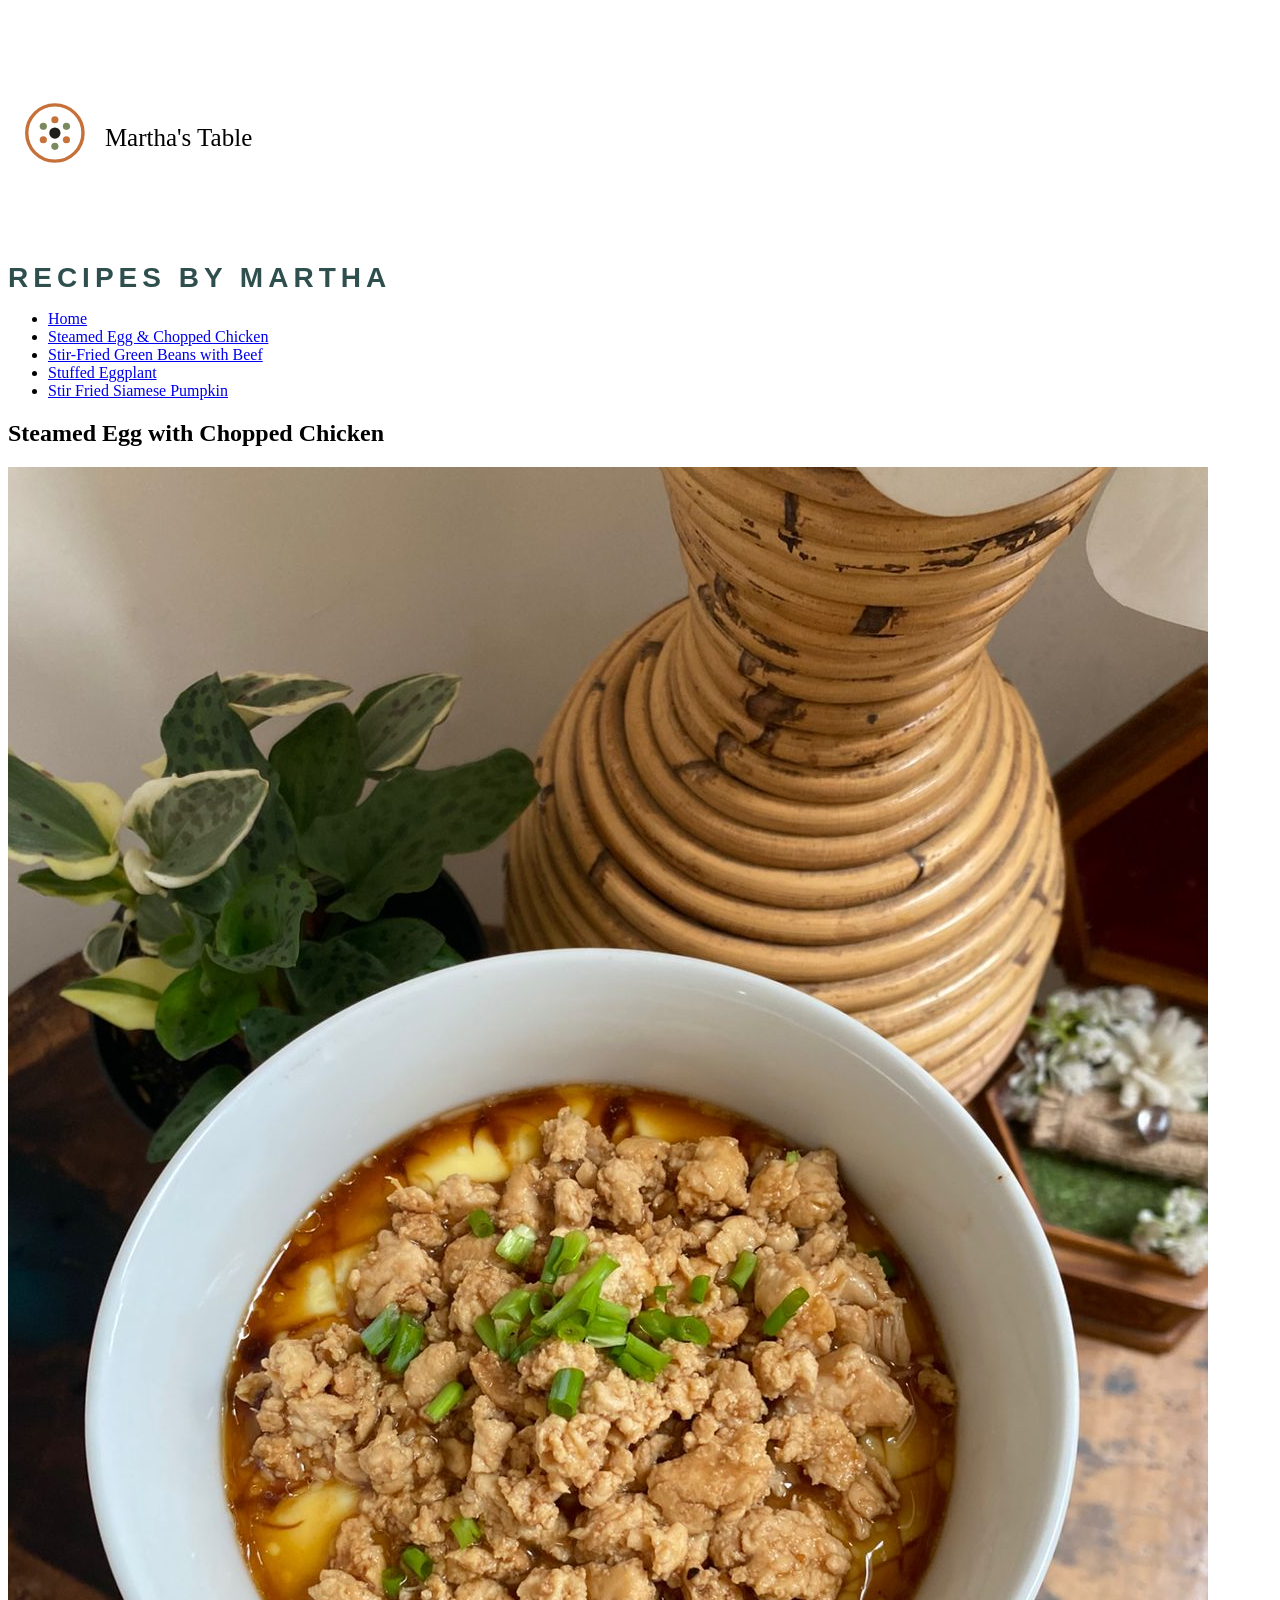
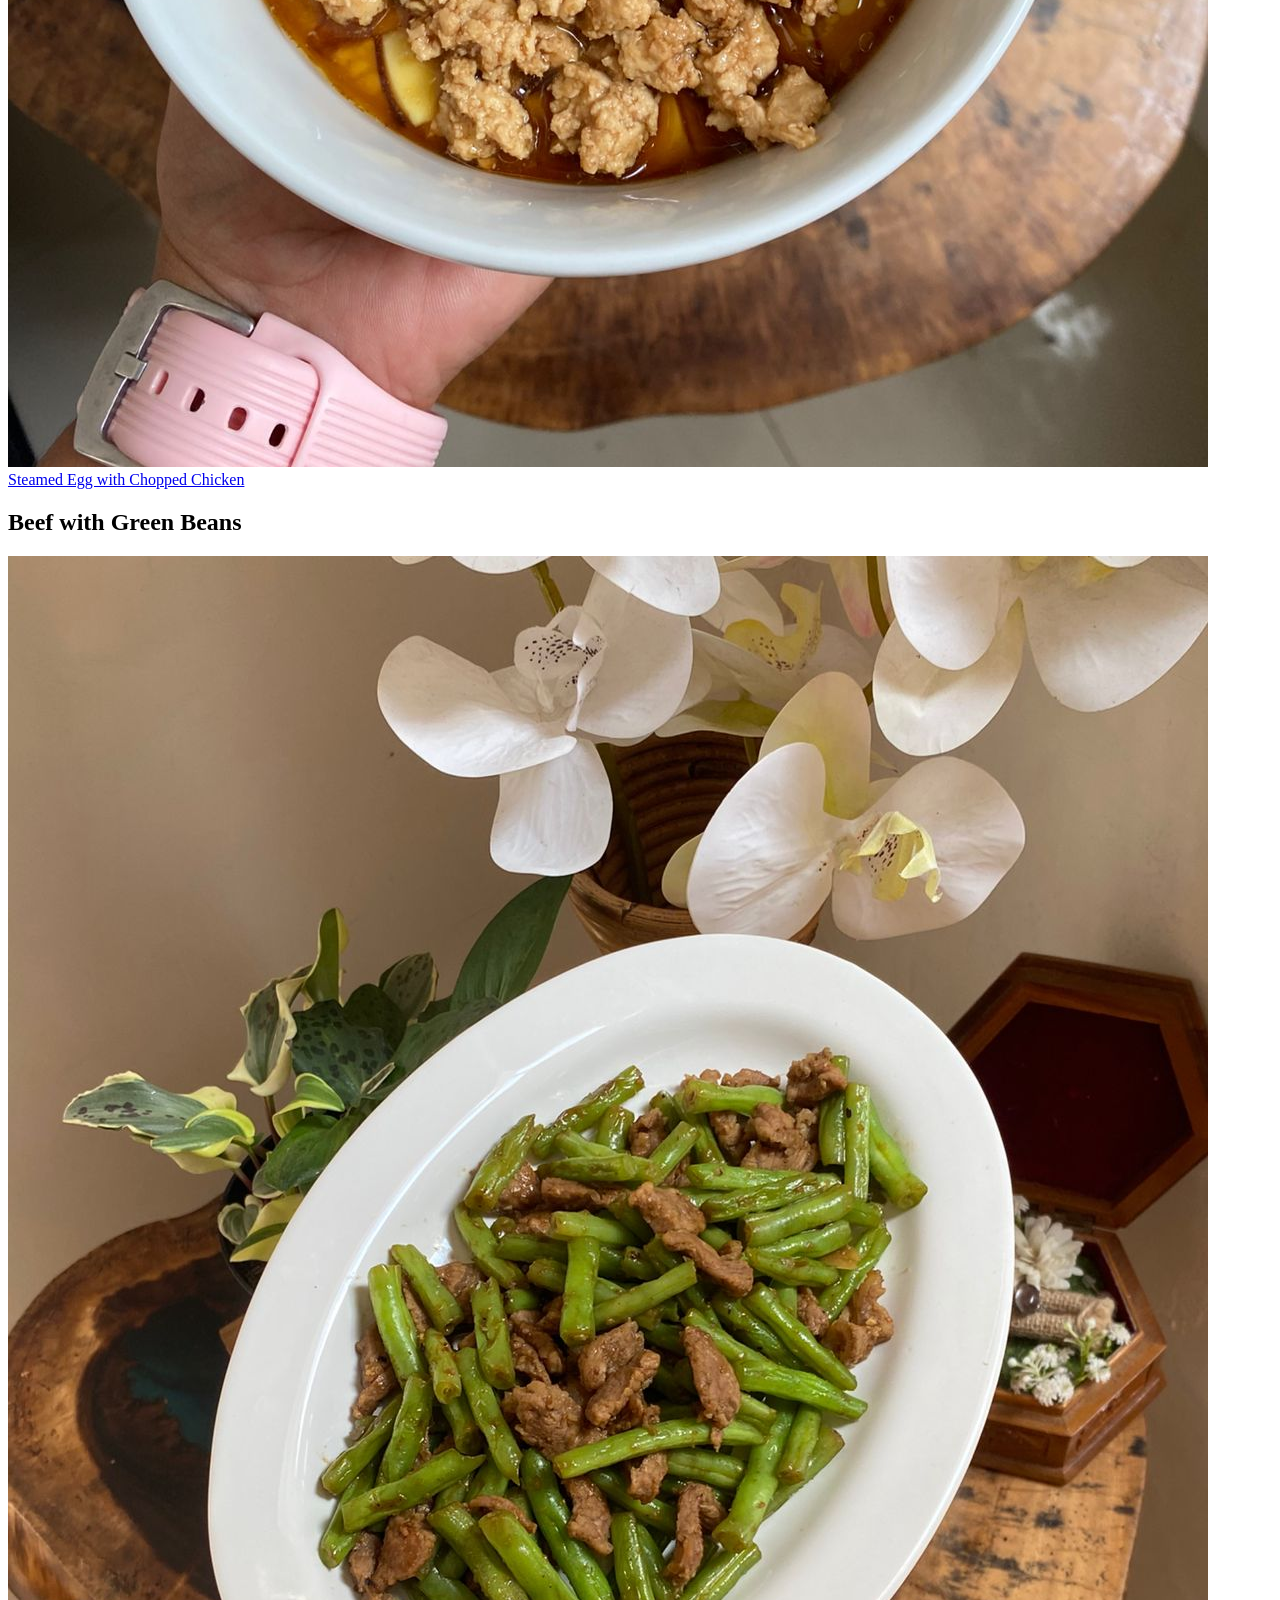
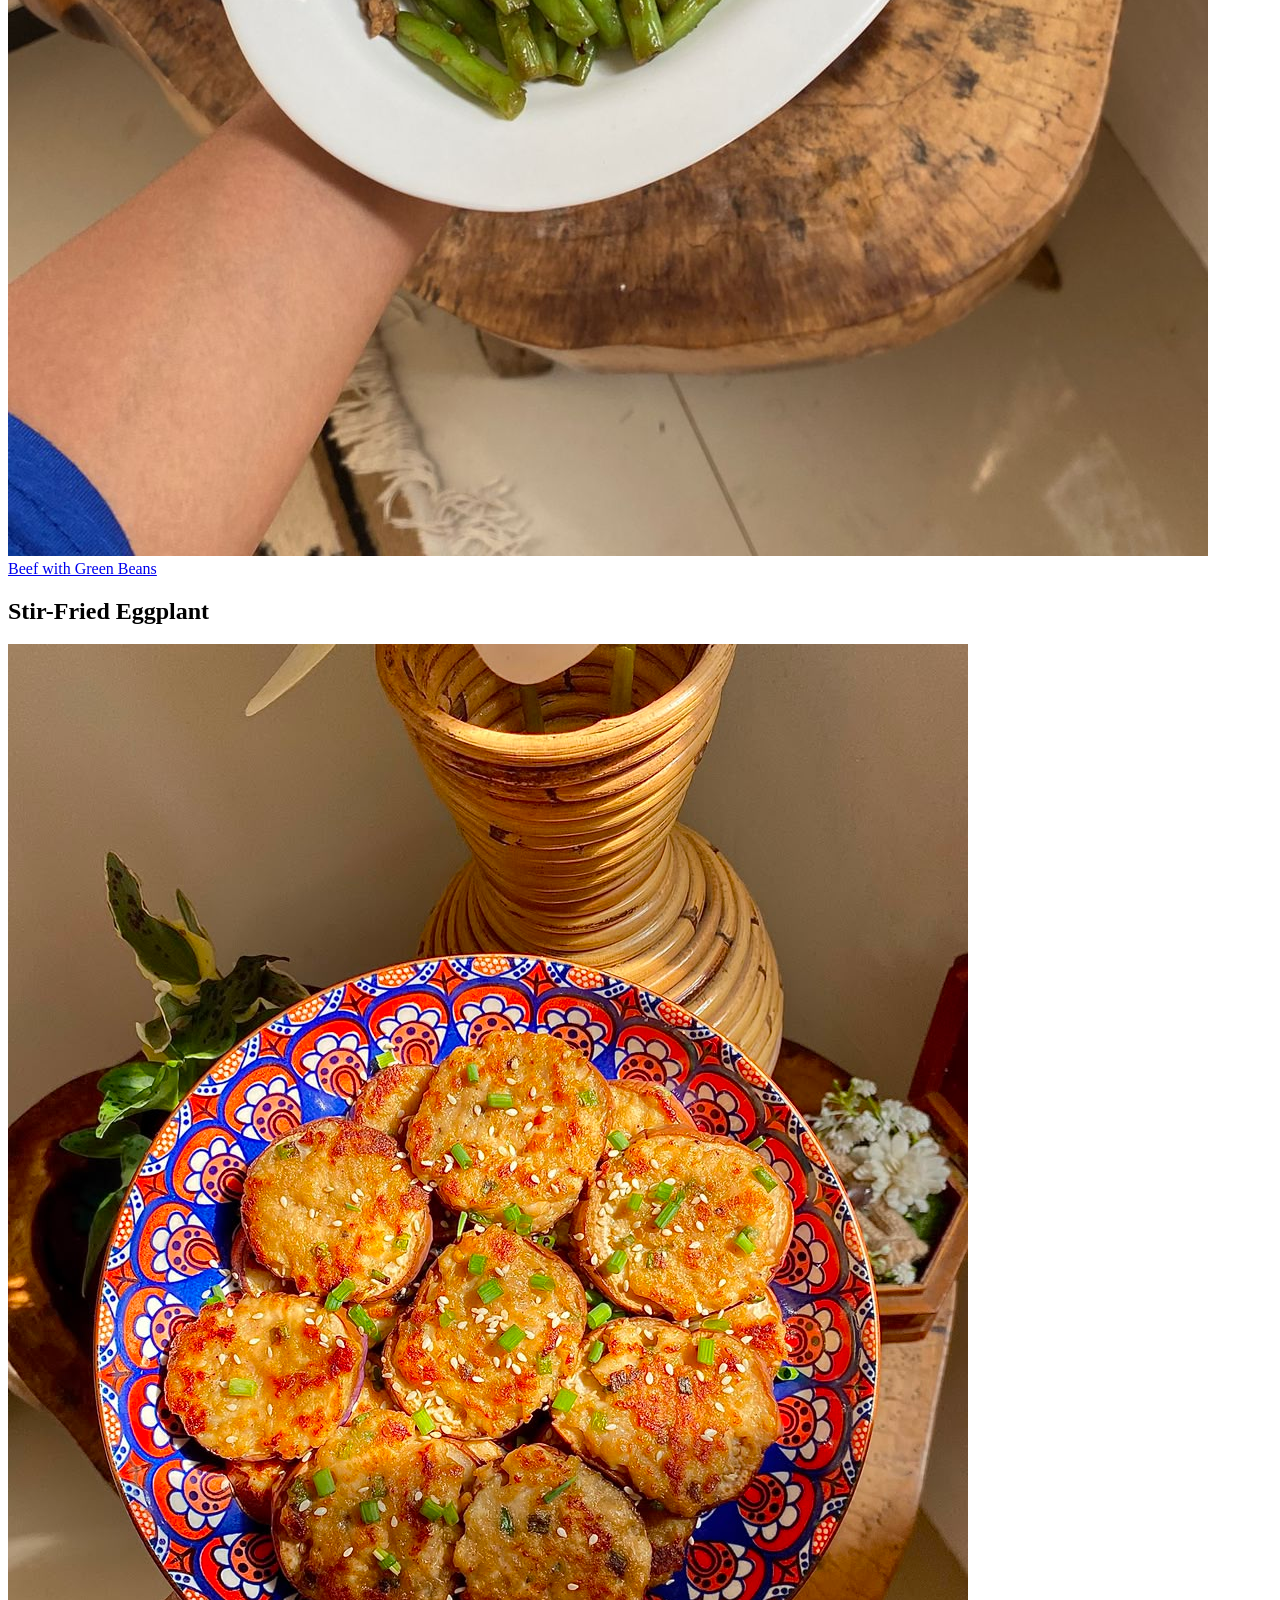
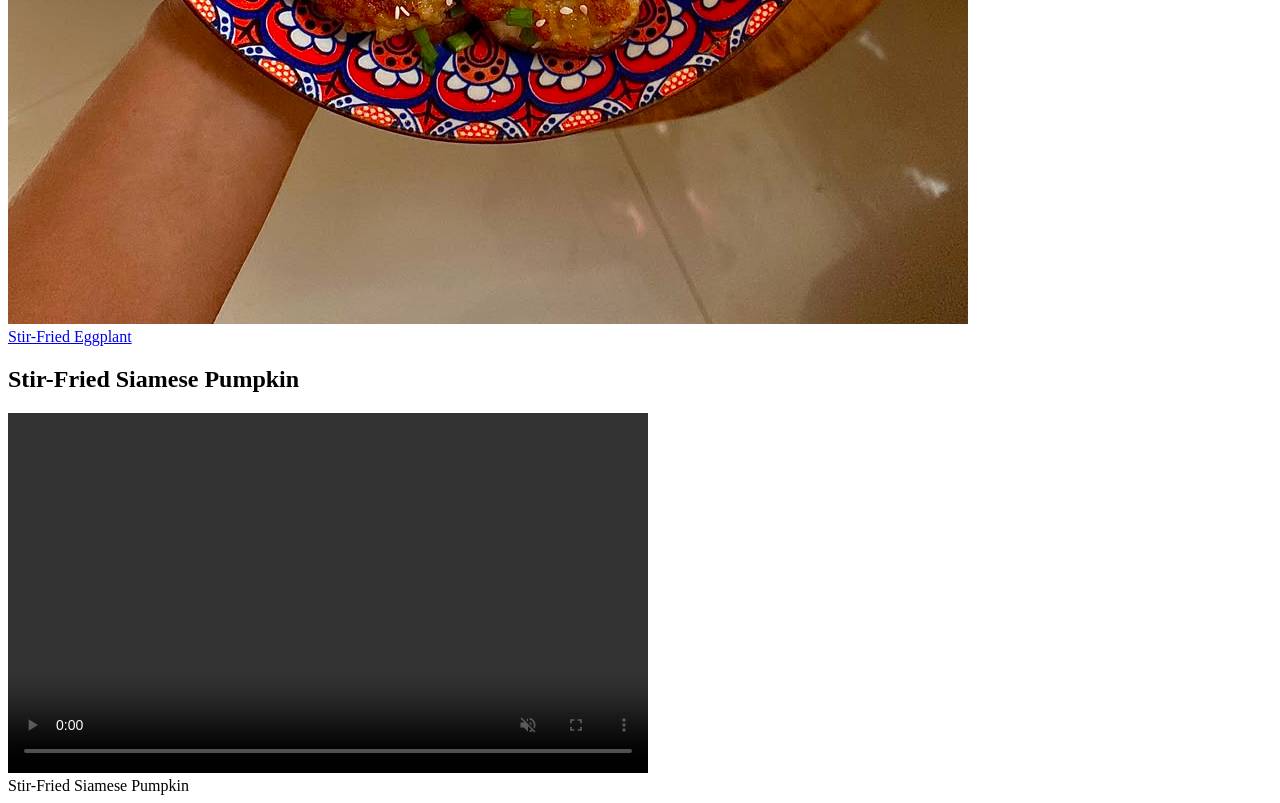
==== index.html @ 81bea75e "Enhance Stir-Fried Eggplant card with details Updated the Stir-Fried Eggplant section to include a h" ====
<!doctype html>
<html lang="en-US">

  <head>
    <meta charset="utf-8">
    <meta name="viewport" content="width=device-width, initial-scale=1.0">
      <!-- Description -->
    <meta name="description" content="A webpage about Indonesian recipes.">
      <!-- Author -->
    <meta name="author" content="Michael">
      <!-- Tell sites to index -->
    <meta name="robots" content="index, follow">
    <link rel="stylesheet" href="style2.css">
    <title>Martha's Table - Indonesian Recipes</title>
    <!-- Keyword Metadata -->
  <meta name="keywords" content="Indonesia, recipe, steamed egg, chicken, healthy, yogurt">
  </head>

  <body>

      <div class="header">
        <img src="logo.svg" alt="Website Logo" width="500" height="250">
        <h1>Recipes by Martha</h1>
          <nav>
            <ul tabindex = 0>
              <li tabindex = 0><a href="index.html">Home</a></li>
              <li tabindex = 0><a href="eggChicken.html">Steamed Egg & Chopped Chicken</a></li>
              <li tabindex = 0><a href="greenBeansBeef.html">Stir-Fried Green Beans with Beef</a></li>
              <li tabindex = 0><a href="eggplant.html">Stuffed Eggplant</a></li>
              <li tabindex = 0><a href="pumpkin.html">Stir Fried Siamese Pumpkin</a></li>
            </ul>
          </nav>
      </div>
    <div class="page-wrapper">

      <main>
        <div class="recipe-grid">
          <div tabindex = 0 class="recipe-card">
            <h2>Steamed Egg with Chopped Chicken</h2>
            <a href="eggChicken.html">
              <img src="porridge.jpeg" alt="Steamed Egg with Chopped Chicken in a bowl.">
              <div class="card-label">Steamed Egg with Chopped Chicken</div>
            </a>
          </div>  
          <div tabindex = 0 class="recipe-card">
            <h2>Beef with Green Beans</h2>
            <a href="greenBeansBeef.html">
              <img src="beef_green_beans.jpeg" alt="Beef with Green Beans in a bowl.">
              <div tabindex = 0 class="card-label">Beef with Green Beans</div>
            </a>
          </div>  
          <div tabindex = 0 class="recipe-card">
            <h2>Stir-Fried Eggplant</h2>
            <a href="eggplant.html">
              <img src="stuffedEggplant.jpg" alt="Stir-Fried Eggplant">
              <div class="card-label">Stir-Fried Eggplant</div>
            </a>
          </div>  
          <div tabindex = 0 class="recipe-card">
            <h2>Stir-Fried Siamese Pumpkin</h2>
            <video width="640" height="360" controls muted>
              <source src="stir_fried_siamese_pumpkin.mp4" type="video/mp4">
              Your browser does not support the video tag.
              aria-label="Phone camera footage of how to make stir-fried siamese pumpkin.">
            </video>

              <div class="card-label">Stir-Fried Siamese Pumpkin</div>
            </a>
          </div>
      </main>
  </body>
</html>
---- style2.css ----
<style>
  body {
    margin: 0 10%;
    font: 1.25rem/1.75rem sans-serif;
    color: floralwhite;
    background-color: darkslatgray;
  }
  header {
    background-color: #faf2e4;
    text-align: center;
    padding: 12px;
    margin-bottom: 36px;
  }
h1 {
  color: darkslategray;
  font: bold 1.75rem sans-serif;
  text-transform: uppercase;
  letter-spacing: 5px;
  margin: 0;
}

p {
  line-height: 1.6; 
}

</style>
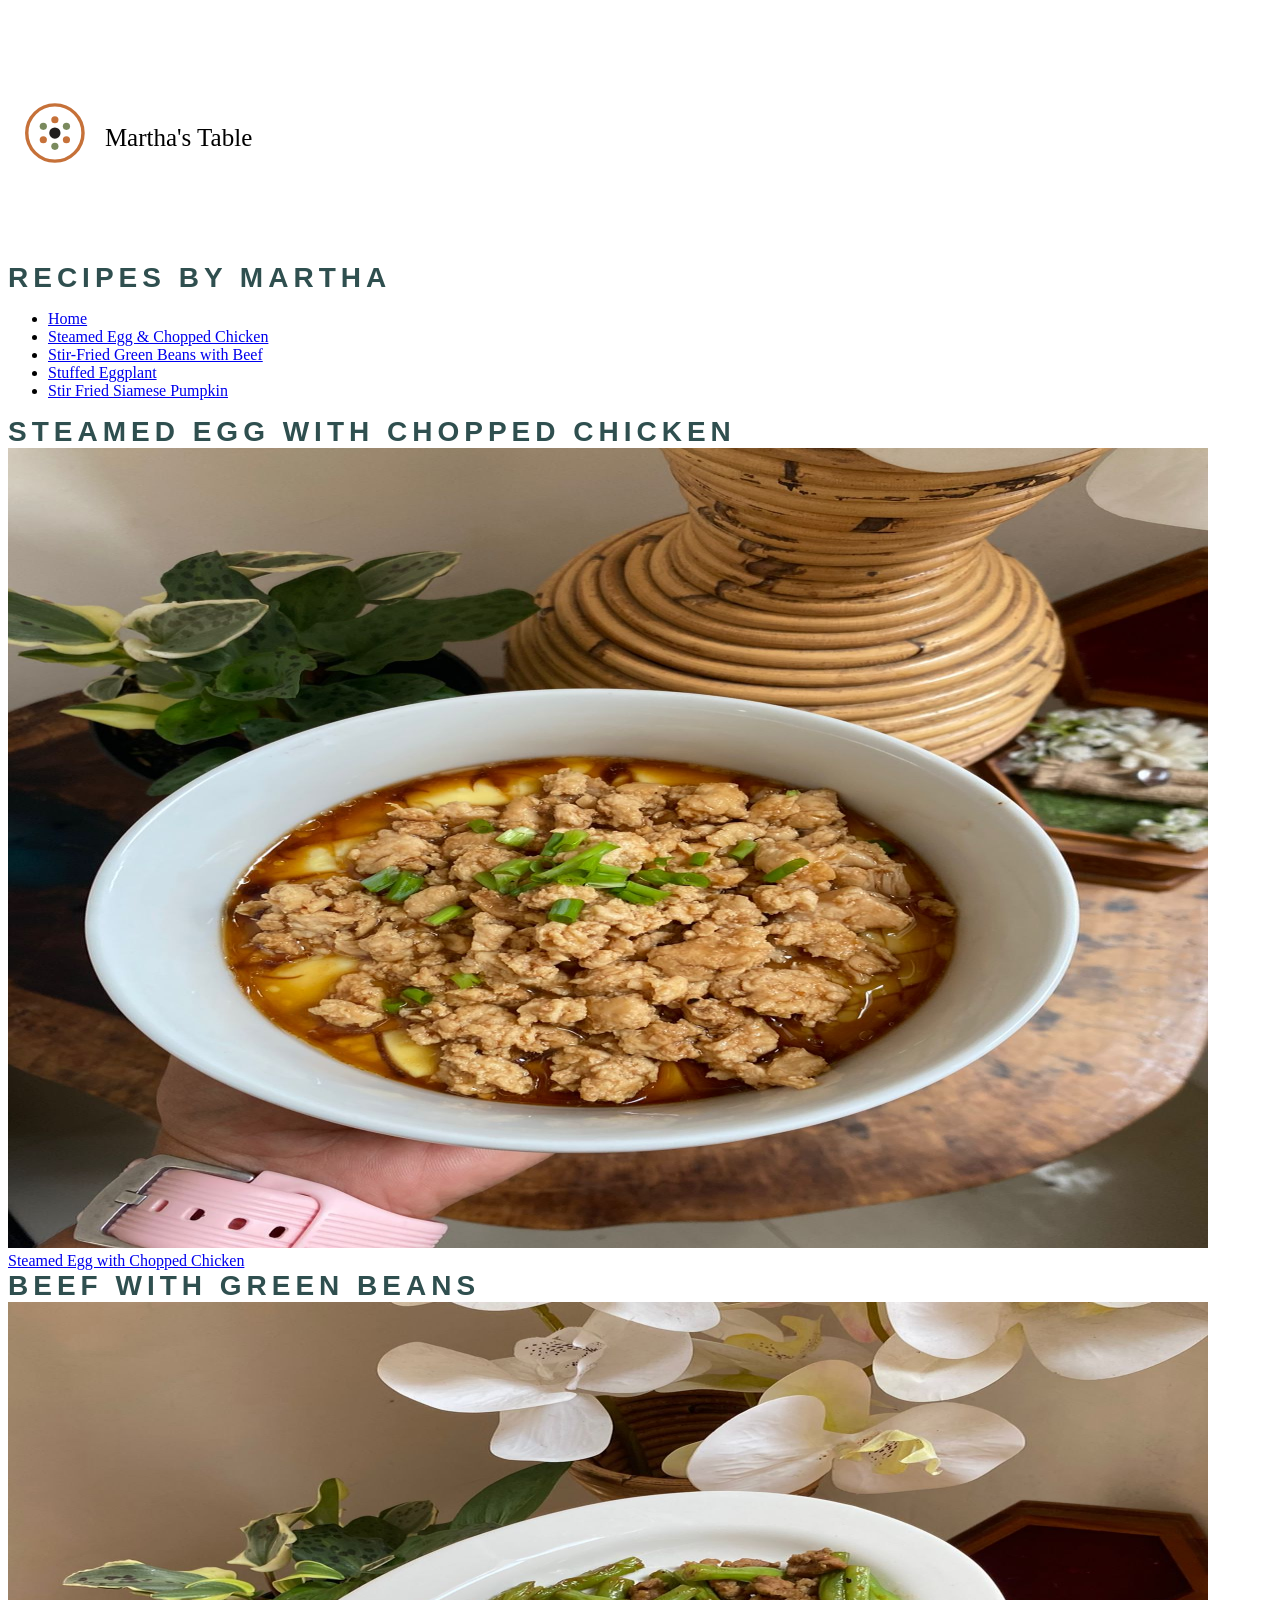
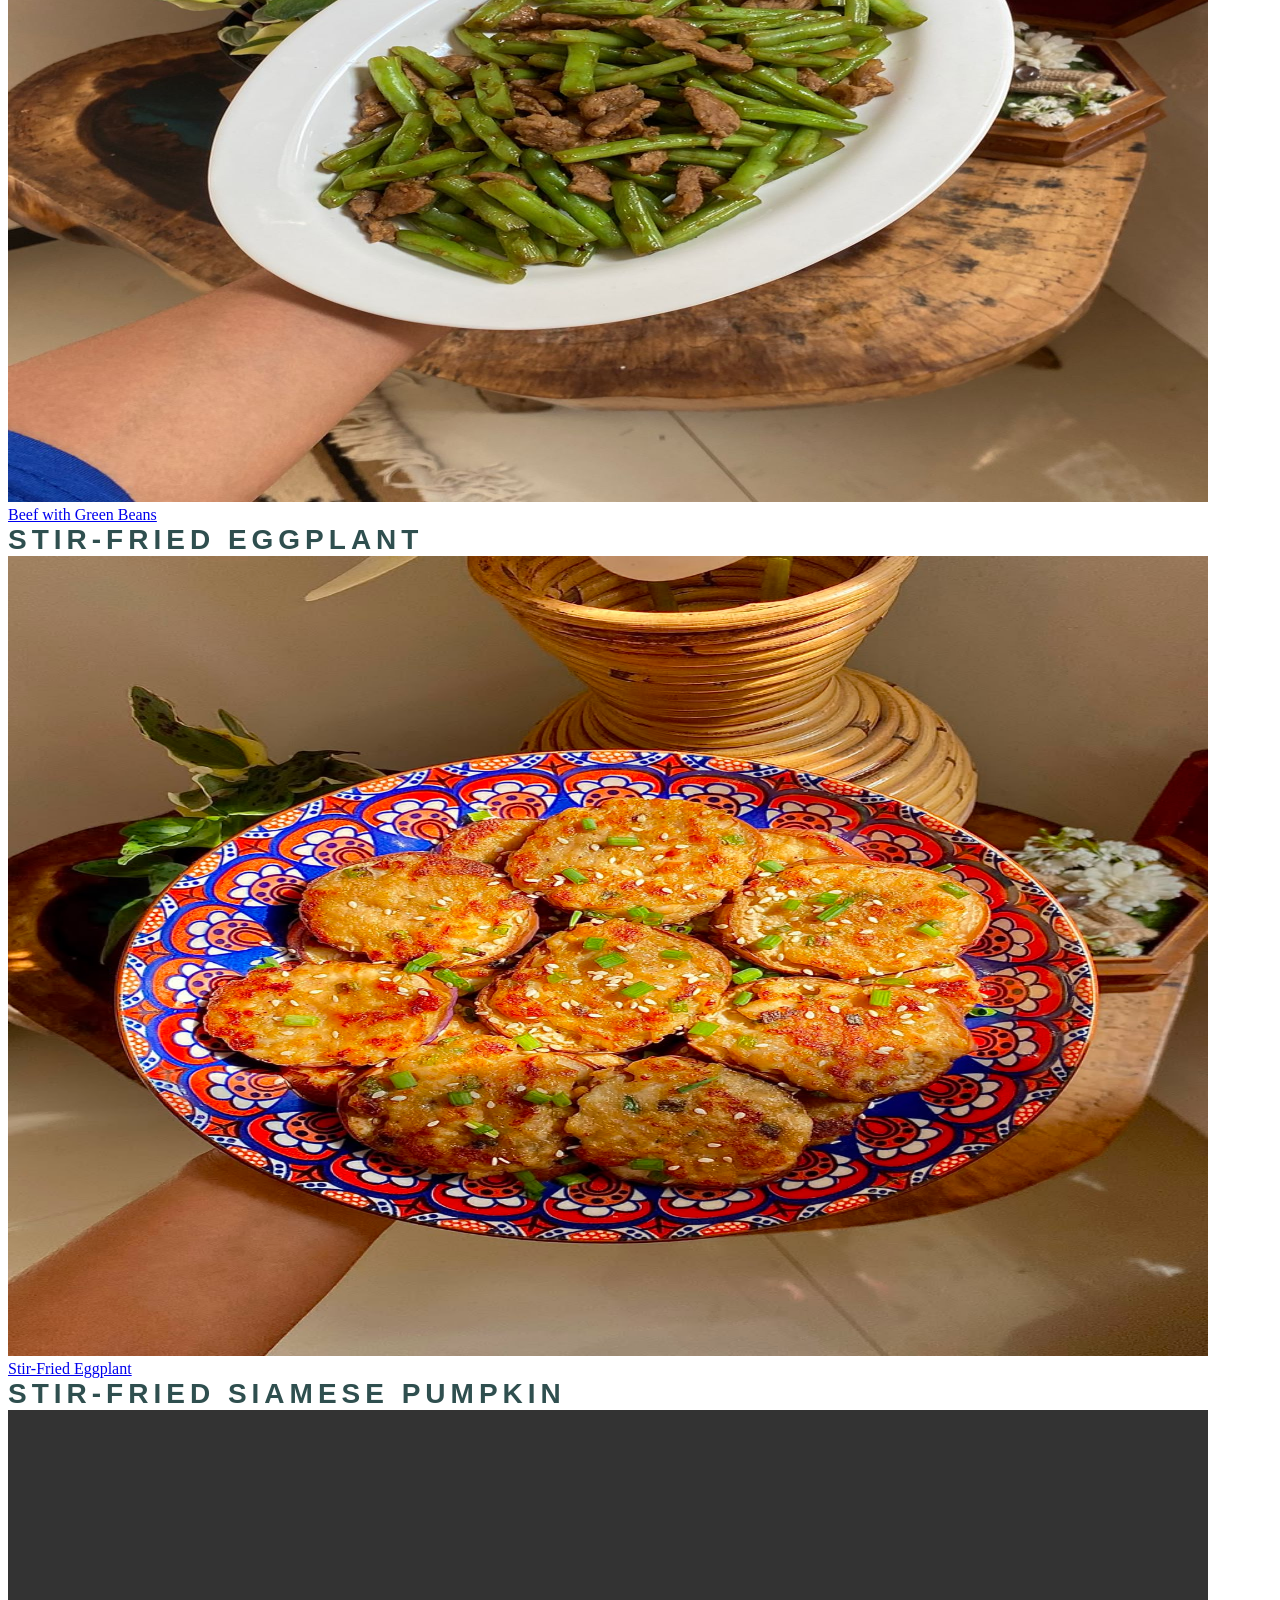
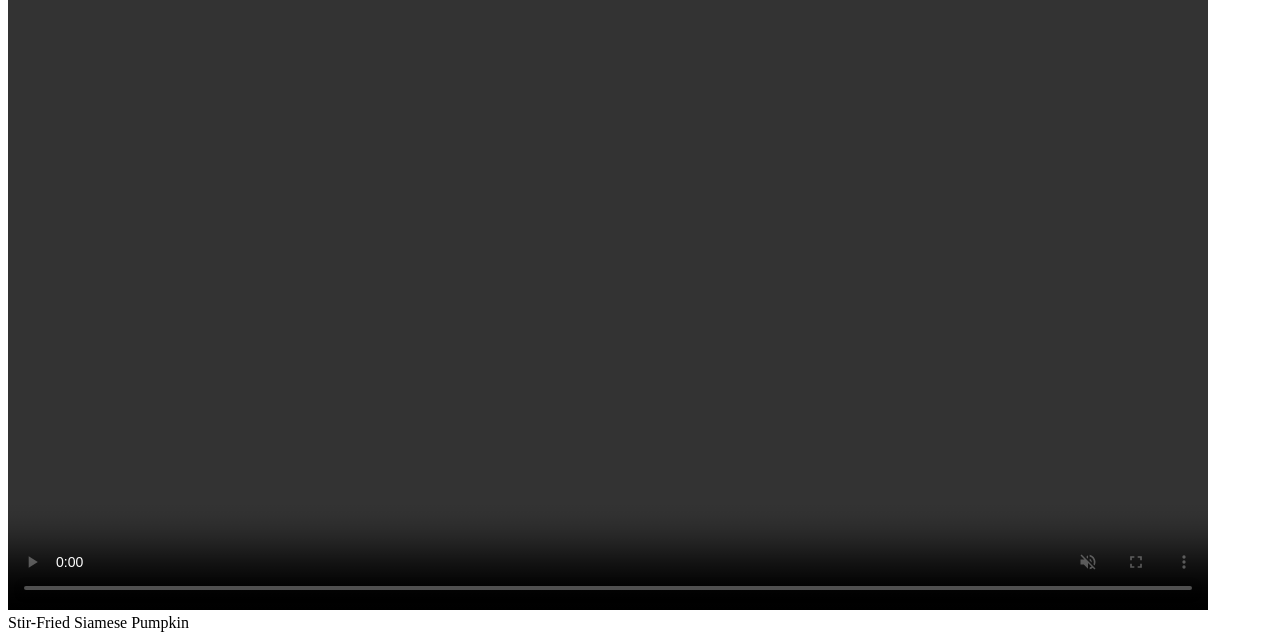
==== commit 44fbb8a3: "Adjust image and video sizes in recipe cards Updated image and video dimensions for better display." ====
--- a/index.html
+++ b/index.html
@@ -38,27 +38,27 @@
           <div tabindex = 0 class="recipe-card">
             <h2>Steamed Egg with Chopped Chicken</h2>
             <a href="eggChicken.html">
-              <img src="porridge.jpeg" alt="Steamed Egg with Chopped Chicken in a bowl.">
+              <img src="porridge.jpeg" alt="Steamed Egg with Chopped Chicken in a bowl." width="1200" height="800">
               <div class="card-label">Steamed Egg with Chopped Chicken</div>
             </a>
           </div>  
           <div tabindex = 0 class="recipe-card">
             <h2>Beef with Green Beans</h2>
             <a href="greenBeansBeef.html">
-              <img src="beef_green_beans.jpeg" alt="Beef with Green Beans in a bowl.">
+              <img src="beef_green_beans.jpeg" alt="Beef with Green Beans in a bowl."width="1200" height="800">
               <div tabindex = 0 class="card-label">Beef with Green Beans</div>
             </a>
           </div>  
           <div tabindex = 0 class="recipe-card">
             <h2>Stir-Fried Eggplant</h2>
             <a href="eggplant.html">
-              <img src="stuffedEggplant.jpg" alt="Stir-Fried Eggplant">
+              <img src="stuffedEggplant.jpg" alt="Stir-Fried Eggplant" width="1200" height="800">
               <div class="card-label">Stir-Fried Eggplant</div>
             </a>
           </div>  
           <div tabindex = 0 class="recipe-card">
             <h2>Stir-Fried Siamese Pumpkin</h2>
-            <video width="640" height="360" controls muted>
+            <video width="1200" height="800" controls muted>
               <source src="stir_fried_siamese_pumpkin.mp4" type="video/mp4">
               Your browser does not support the video tag.
               aria-label="Phone camera footage of how to make stir-fried siamese pumpkin.">
--- a/style2.css
+++ b/style2.css
@@ -18,6 +18,15 @@
   letter-spacing: 5px;
   margin: 0;
 }
+h2 {
+  color: darkslategray;
+  font: bold 1.75rem sans-serif;
+  text-transform: uppercase;
+  letter-spacing: 5px;
+  margin: 0;
+}
+
+
 
 p {
   line-height: 1.6; 
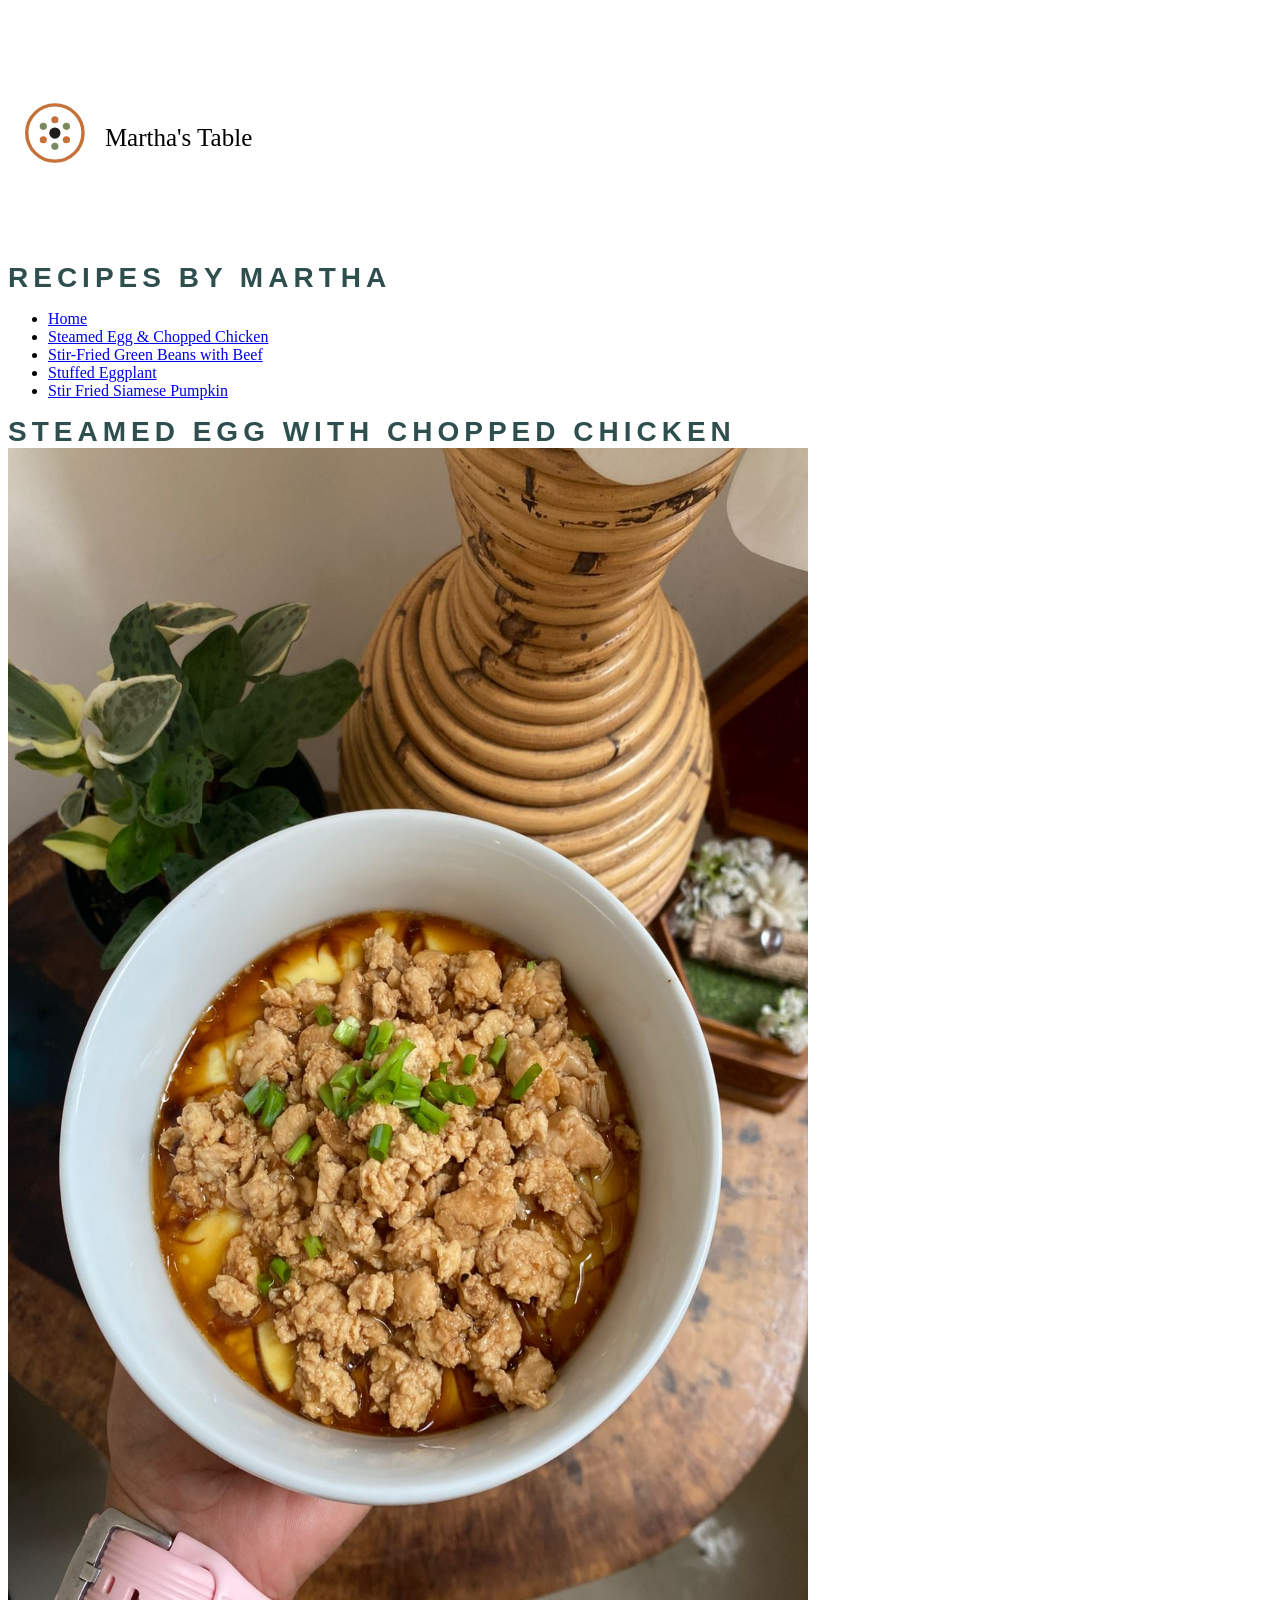
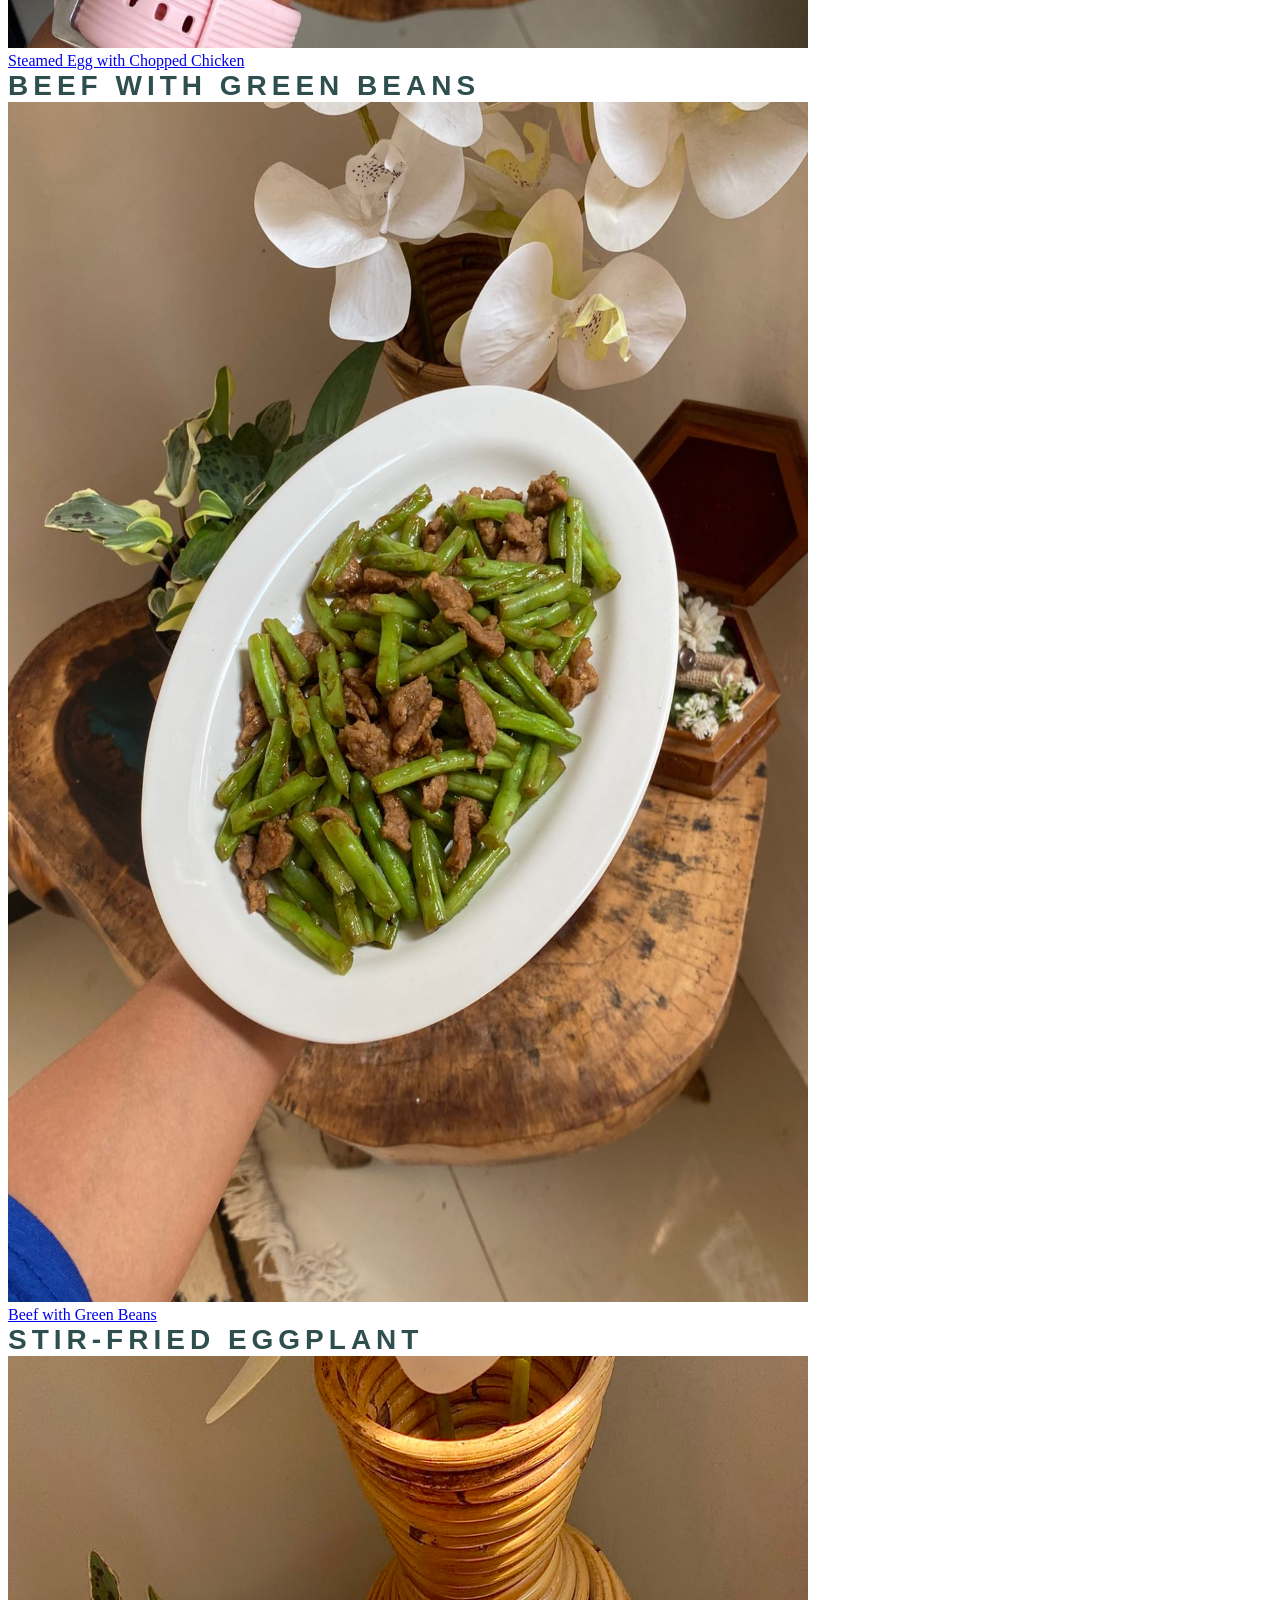
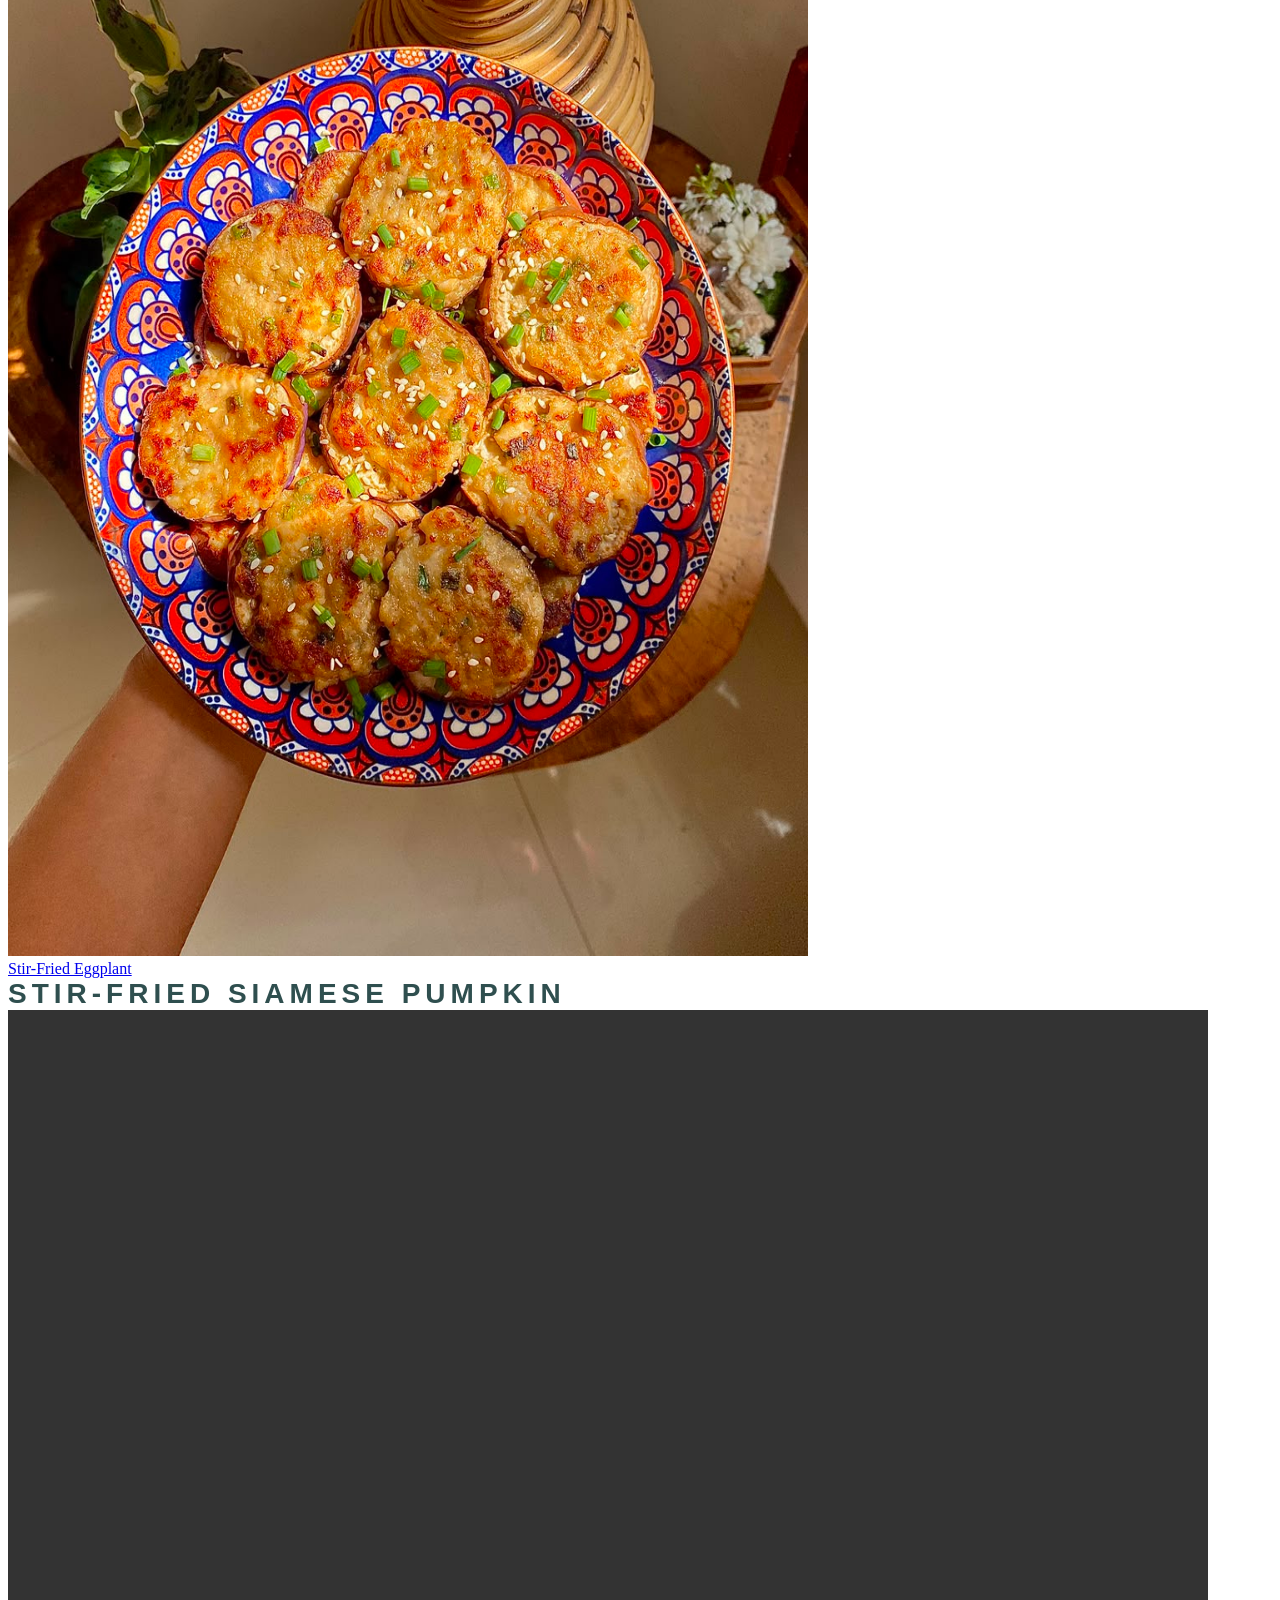
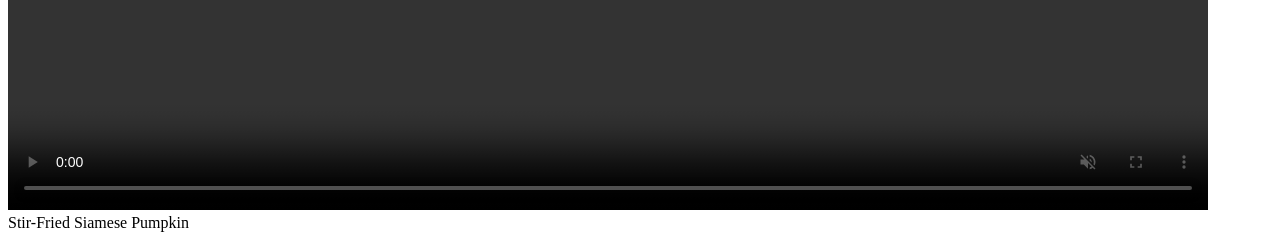
==== commit 975aa19c: "Adjust image dimensions in recipe cards Updated image dimensions for recipe cards to improve layout." ====
--- a/index.html
+++ b/index.html
@@ -38,21 +38,21 @@
           <div tabindex = 0 class="recipe-card">
             <h2>Steamed Egg with Chopped Chicken</h2>
             <a href="eggChicken.html">
-              <img src="porridge.jpeg" alt="Steamed Egg with Chopped Chicken in a bowl." width="1200" height="800">
+              <img src="porridge.jpeg" alt="Steamed Egg with Chopped Chicken in a bowl." width="800" height="1200">
               <div class="card-label">Steamed Egg with Chopped Chicken</div>
             </a>
           </div>  
           <div tabindex = 0 class="recipe-card">
             <h2>Beef with Green Beans</h2>
             <a href="greenBeansBeef.html">
-              <img src="beef_green_beans.jpeg" alt="Beef with Green Beans in a bowl."width="1200" height="800">
+              <img src="beef_green_beans.jpeg" alt="Beef with Green Beans in a bowl."width="800" height="1200">
               <div tabindex = 0 class="card-label">Beef with Green Beans</div>
             </a>
           </div>  
           <div tabindex = 0 class="recipe-card">
             <h2>Stir-Fried Eggplant</h2>
             <a href="eggplant.html">
-              <img src="stuffedEggplant.jpg" alt="Stir-Fried Eggplant" width="1200" height="800">
+              <img src="stuffedEggplant.jpg" alt="Stir-Fried Eggplant" width="800" height="1200">
               <div class="card-label">Stir-Fried Eggplant</div>
             </a>
           </div>  
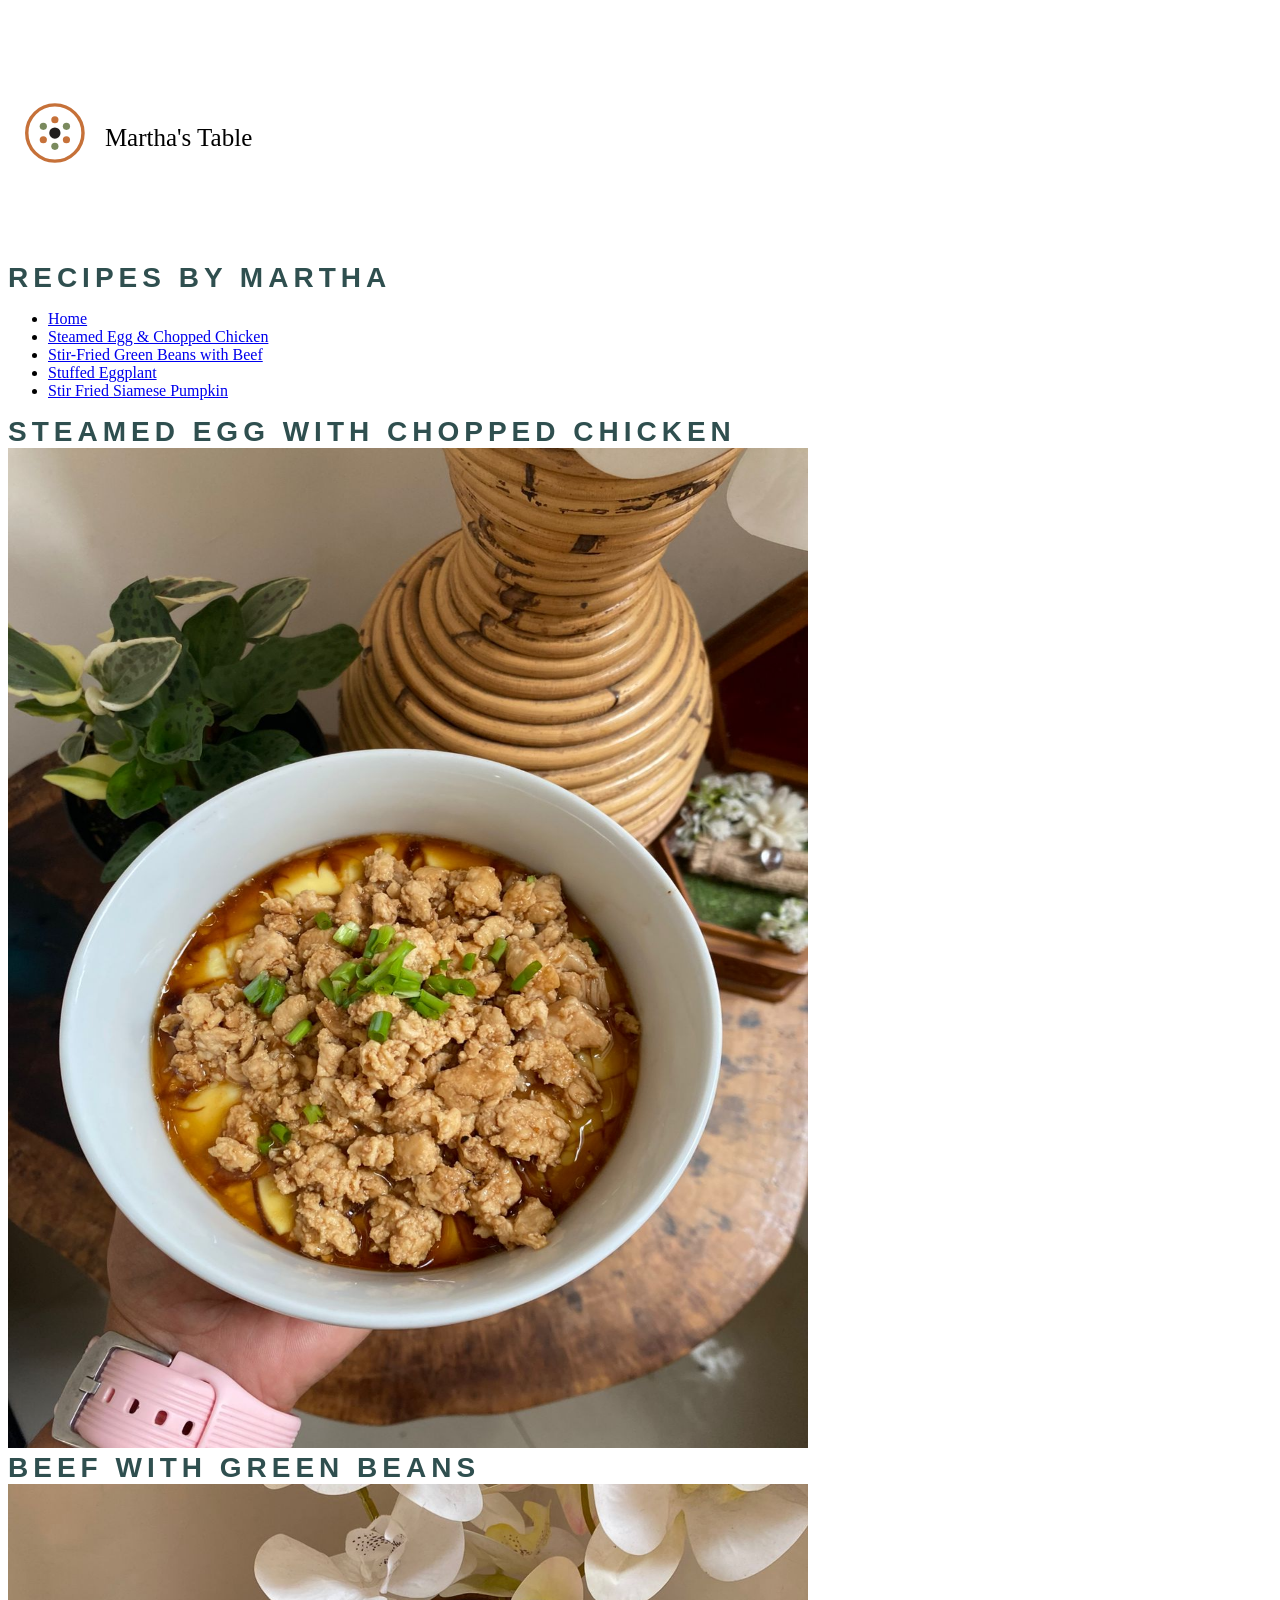
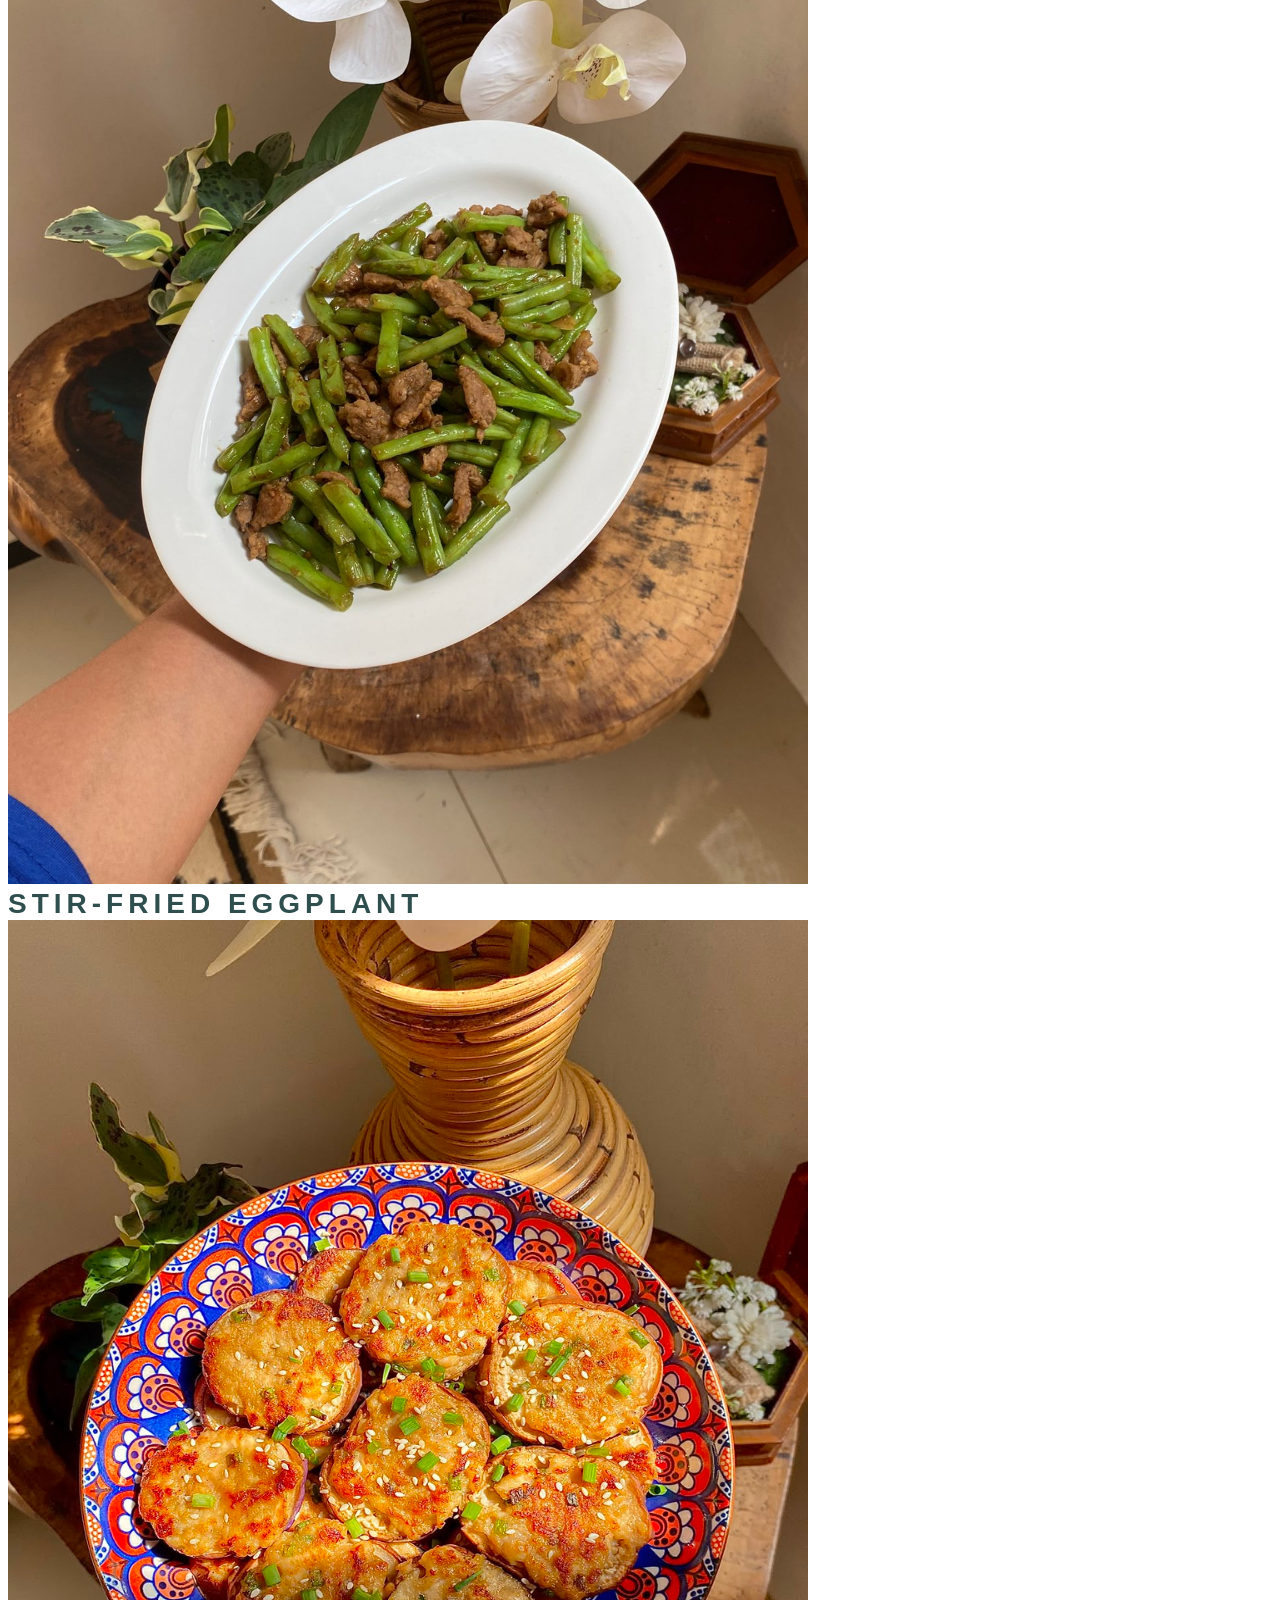
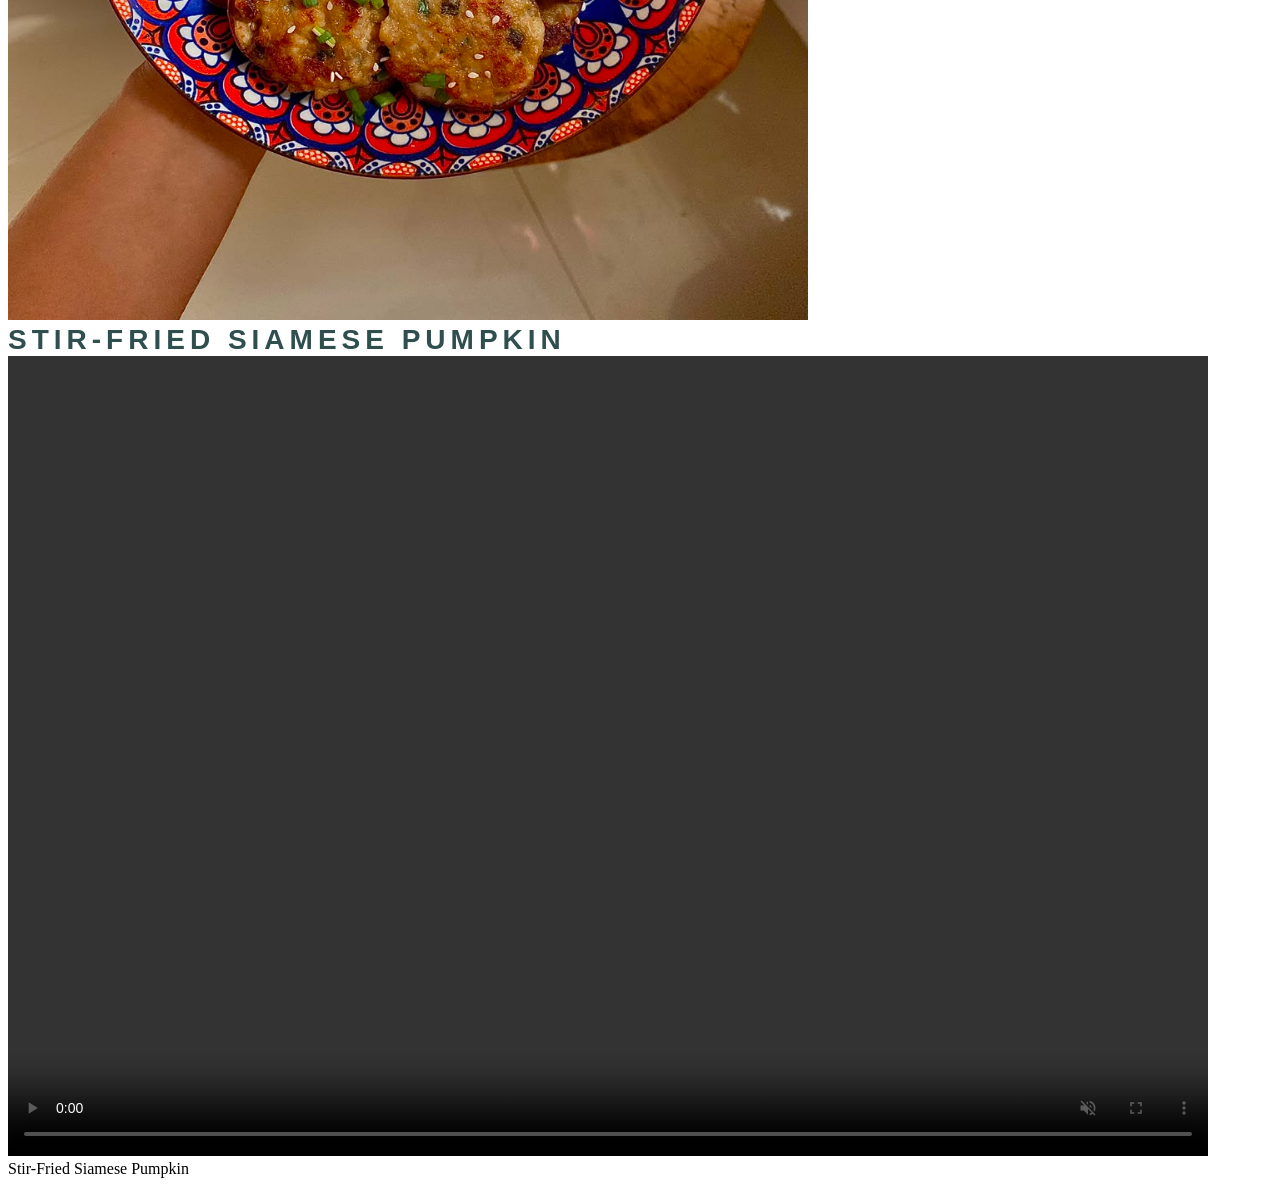
==== commit 5fc140d9: "Adjust image height and clear card labels Updated image dimensions for recipe cards and cleared card" ====
--- a/index.html
+++ b/index.html
@@ -38,22 +38,22 @@
           <div tabindex = 0 class="recipe-card">
             <h2>Steamed Egg with Chopped Chicken</h2>
             <a href="eggChicken.html">
-              <img src="porridge.jpeg" alt="Steamed Egg with Chopped Chicken in a bowl." width="800" height="1200">
-              <div class="card-label">Steamed Egg with Chopped Chicken</div>
+              <img src="porridge.jpeg" alt="Steamed Egg with Chopped Chicken in a bowl." width="800" height="1000">
+              <div class="card-label"> </div>
             </a>
           </div>  
           <div tabindex = 0 class="recipe-card">
             <h2>Beef with Green Beans</h2>
             <a href="greenBeansBeef.html">
-              <img src="beef_green_beans.jpeg" alt="Beef with Green Beans in a bowl."width="800" height="1200">
-              <div tabindex = 0 class="card-label">Beef with Green Beans</div>
+              <img src="beef_green_beans.jpeg" alt="Beef with Green Beans in a bowl."width="800" height="1000">
+              <div tabindex = 0 class="card-label"> </div>
             </a>
           </div>  
           <div tabindex = 0 class="recipe-card">
             <h2>Stir-Fried Eggplant</h2>
             <a href="eggplant.html">
-              <img src="stuffedEggplant.jpg" alt="Stir-Fried Eggplant" width="800" height="1200">
-              <div class="card-label">Stir-Fried Eggplant</div>
+              <img src="stuffedEggplant.jpg" alt="Stir-Fried Eggplant" width="800" height="1000">
+              <div class="card-label"> </div>
             </a>
           </div>  
           <div tabindex = 0 class="recipe-card">
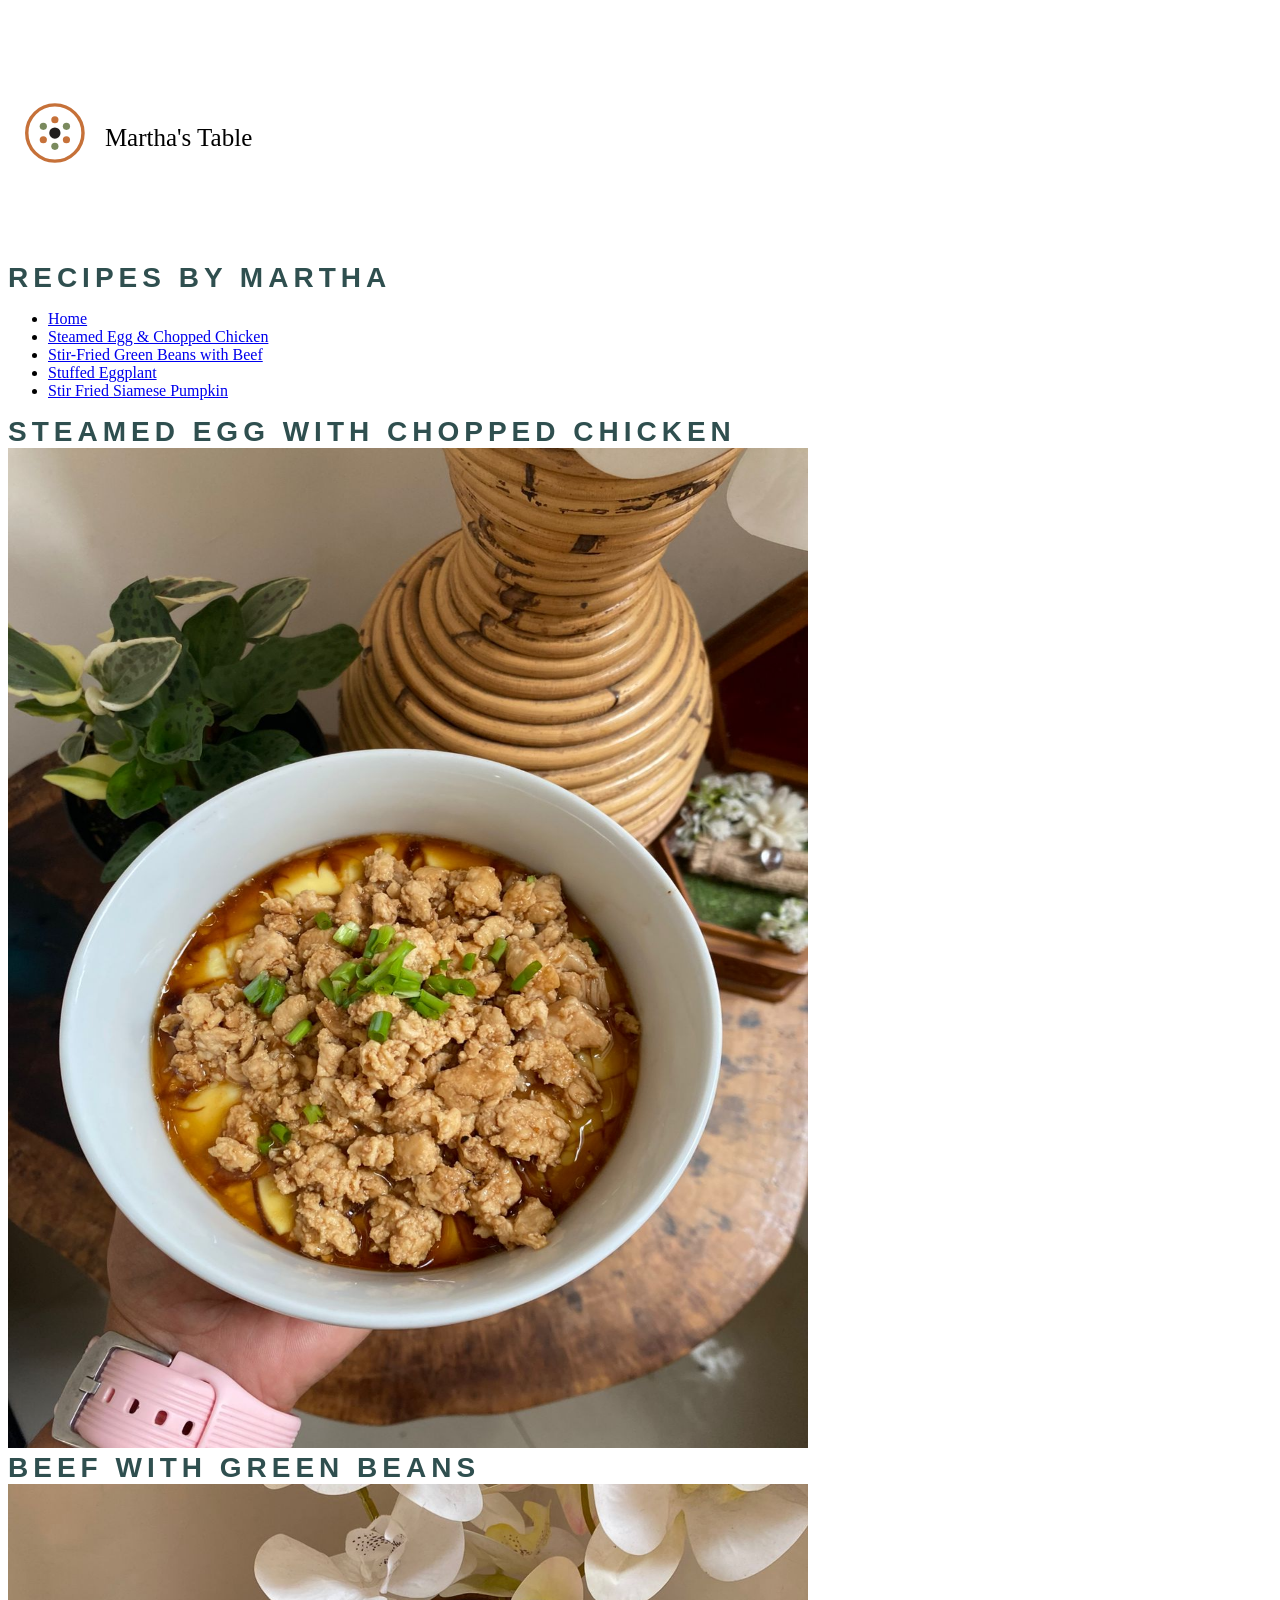
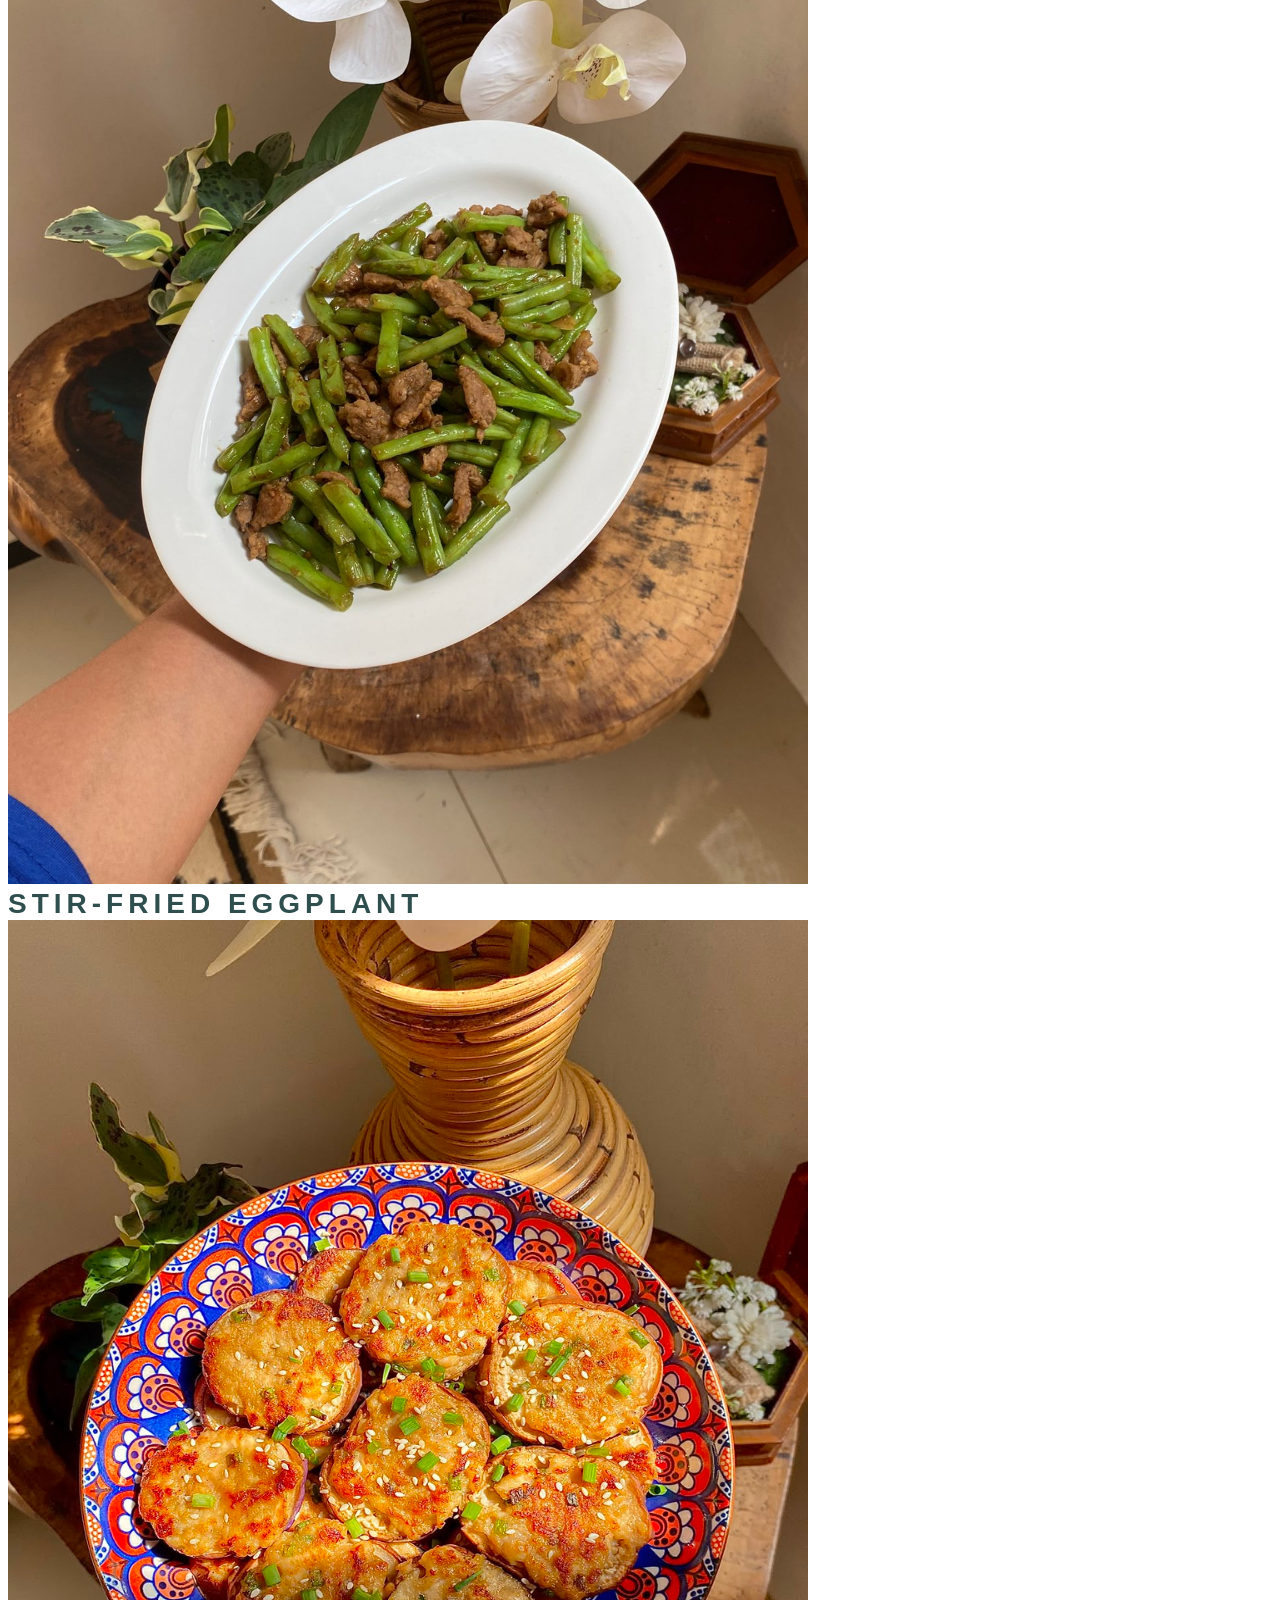
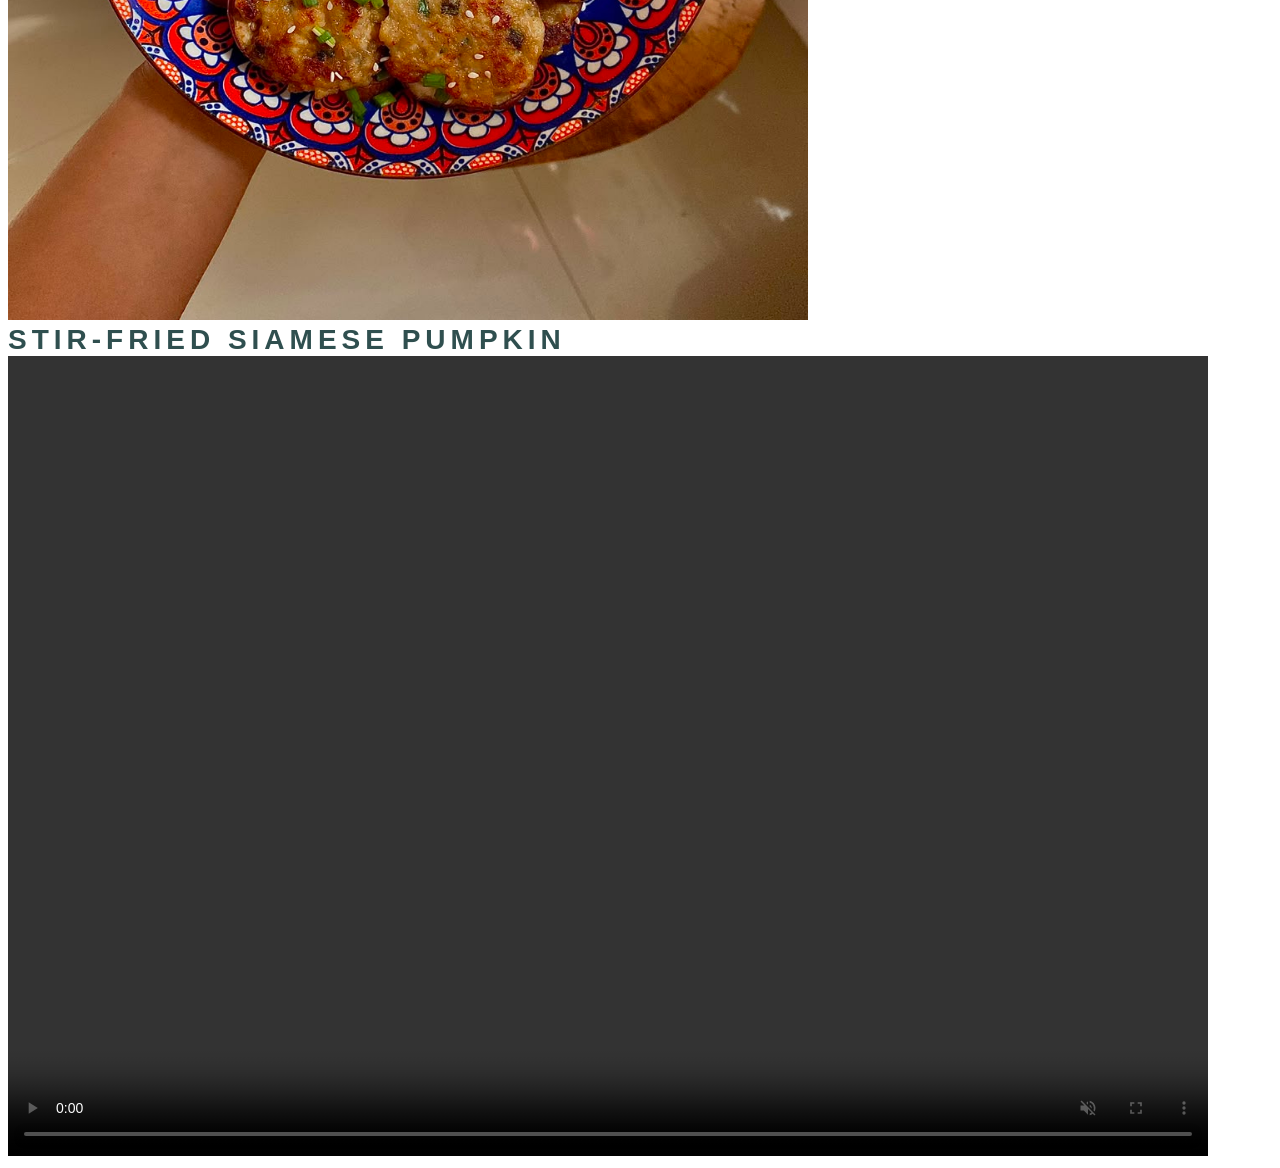
==== commit b4ca765e: "Remove card label from index.html Remove card label for Stir-Fried Siamese Pumpkin." ====
--- a/index.html
+++ b/index.html
@@ -64,7 +64,7 @@
               aria-label="Phone camera footage of how to make stir-fried siamese pumpkin.">
             </video>
 
-              <div class="card-label">Stir-Fried Siamese Pumpkin</div>
+              <div class="card-label"> </div>
             </a>
           </div>
       </main>
--- a/style2.css
+++ b/style2.css
@@ -26,7 +26,10 @@
   margin: 0;
 }
 
-
+.class {
+  box-sizing: content-box;
+  margin: 20px;
+}
 
 p {
   line-height: 1.6; 
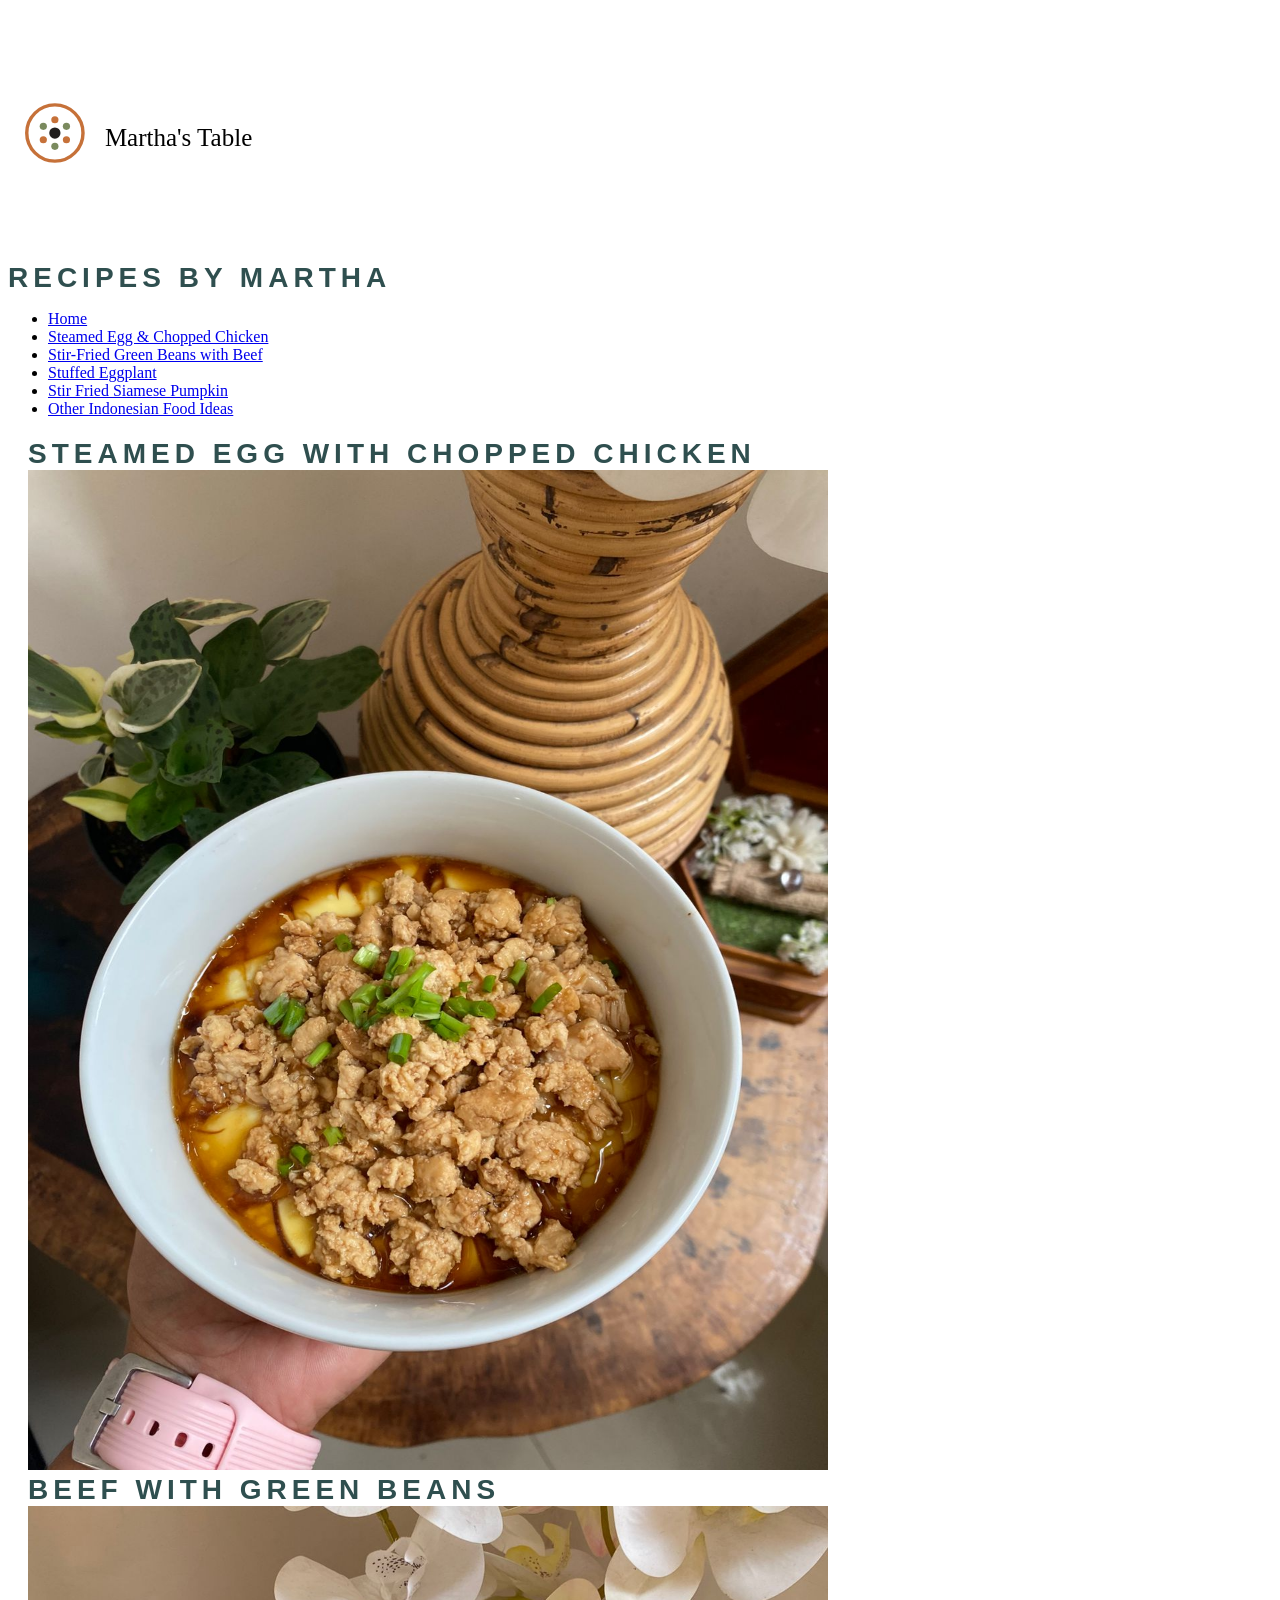
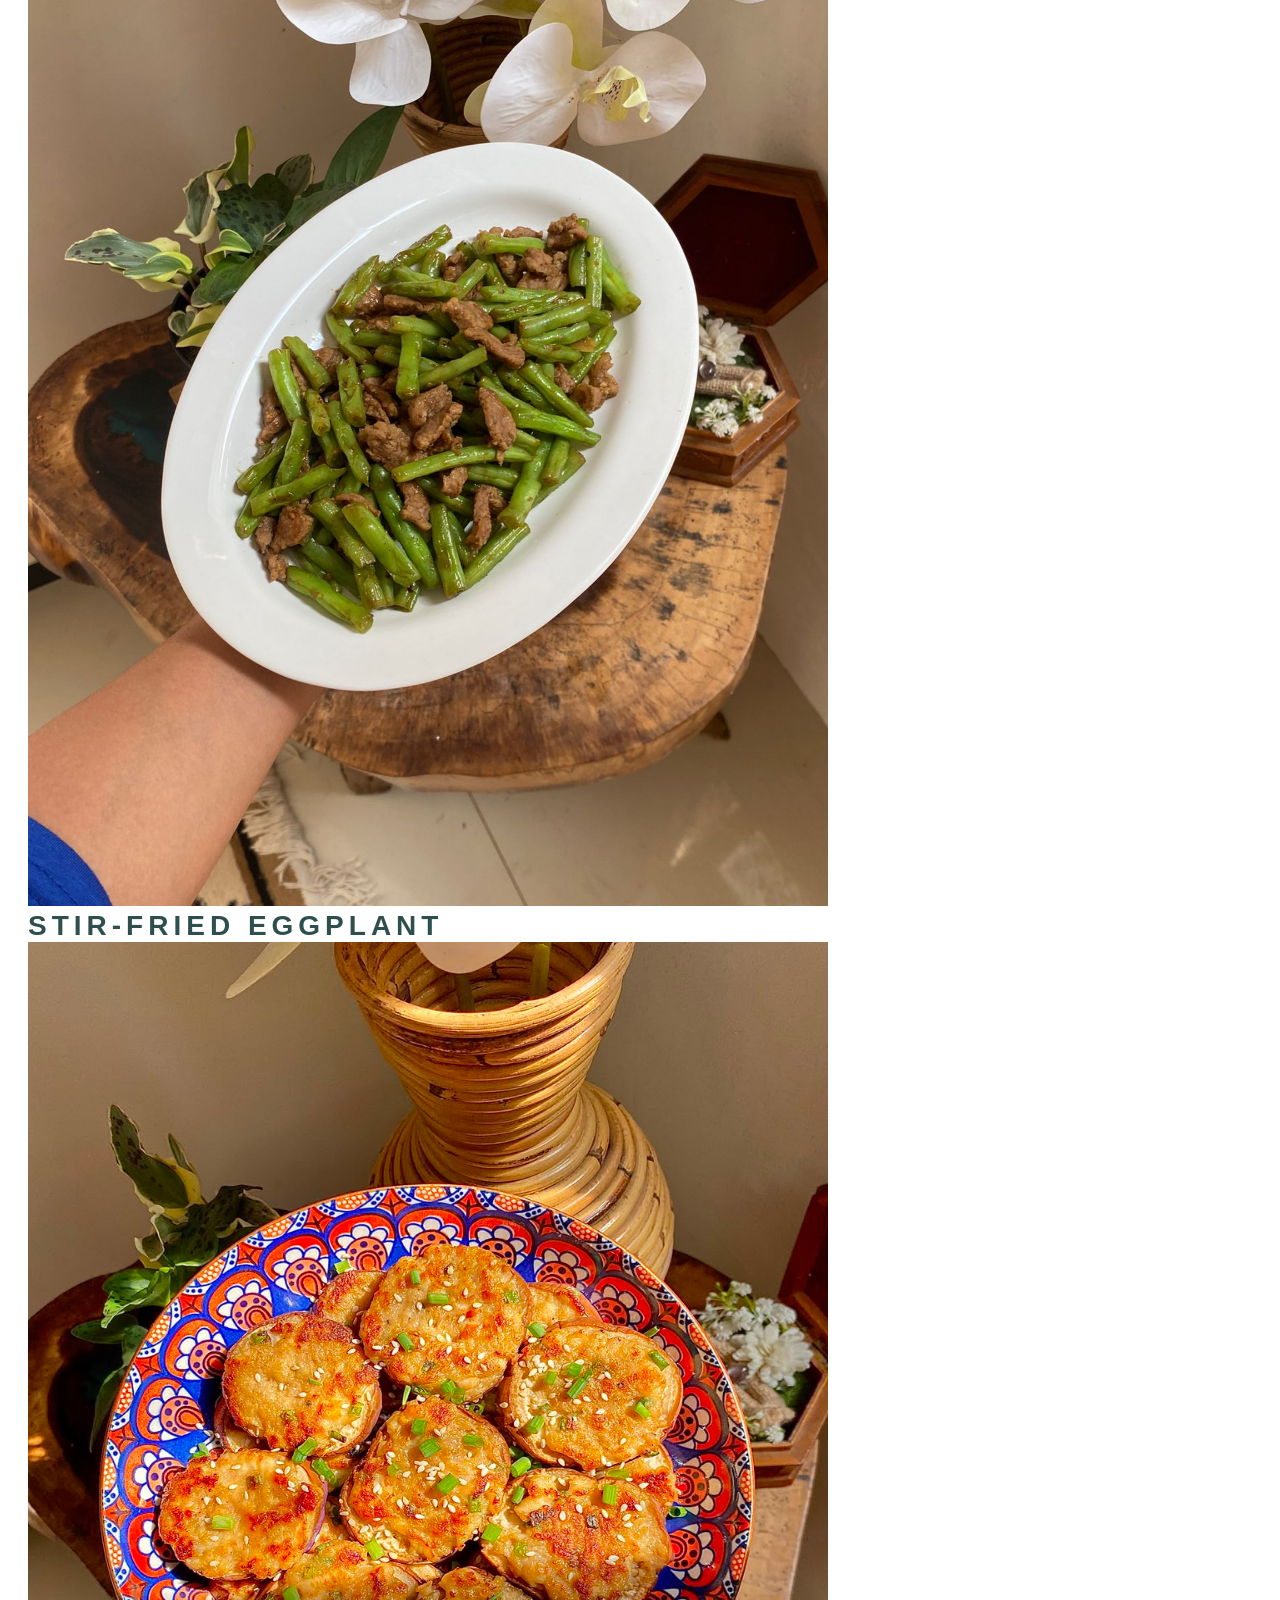
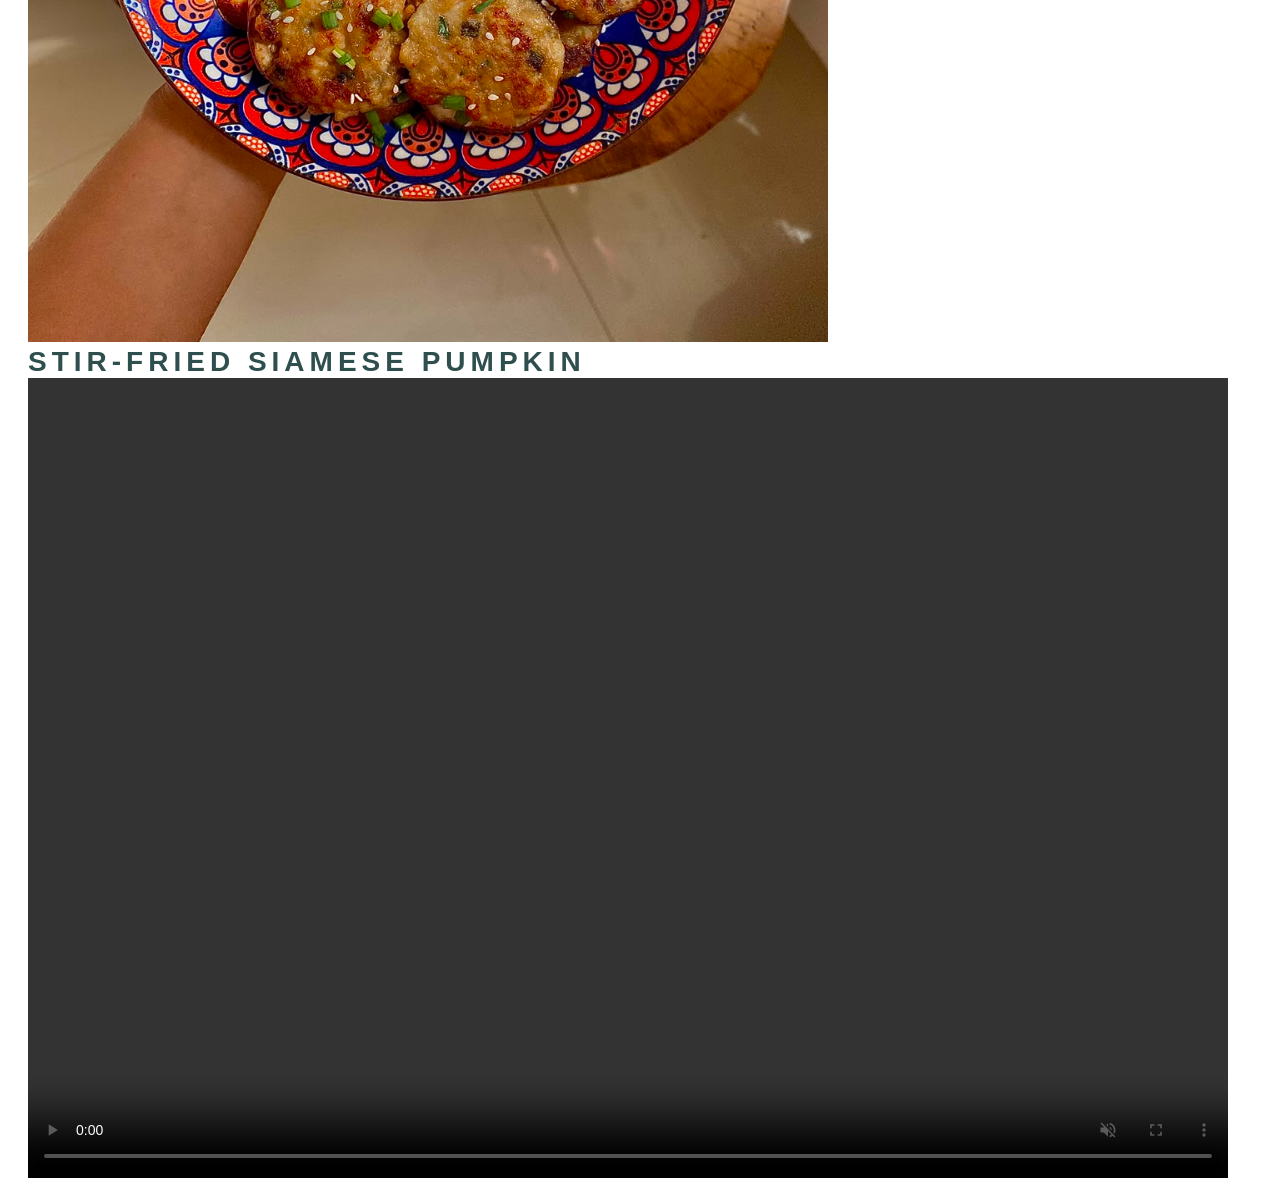
==== commit 3ad78f0d: "Add link to Other Indonesian Food Ideas" ====
--- a/index.html
+++ b/index.html
@@ -28,6 +28,7 @@
               <li tabindex = 0><a href="greenBeansBeef.html">Stir-Fried Green Beans with Beef</a></li>
               <li tabindex = 0><a href="eggplant.html">Stuffed Eggplant</a></li>
               <li tabindex = 0><a href="pumpkin.html">Stir Fried Siamese Pumpkin</a></li>
+              <li tabindex = 0><a href="https://migrationology.com/indonesian-food/">Other Indonesian Food Ideas</a></li>
             </ul>
           </nav>
       </div>
--- a/style2.css
+++ b/style2.css
@@ -3,7 +3,7 @@
     margin: 0 10%;
     font: 1.25rem/1.75rem sans-serif;
     color: floralwhite;
-    background-color: darkslatgray;
+    background-color: darkslategray;
   }
   header {
     background-color: #faf2e4;
@@ -26,7 +26,7 @@
   margin: 0;
 }
 
-.class {
+.recipe-grid {
   box-sizing: content-box;
   margin: 20px;
 }
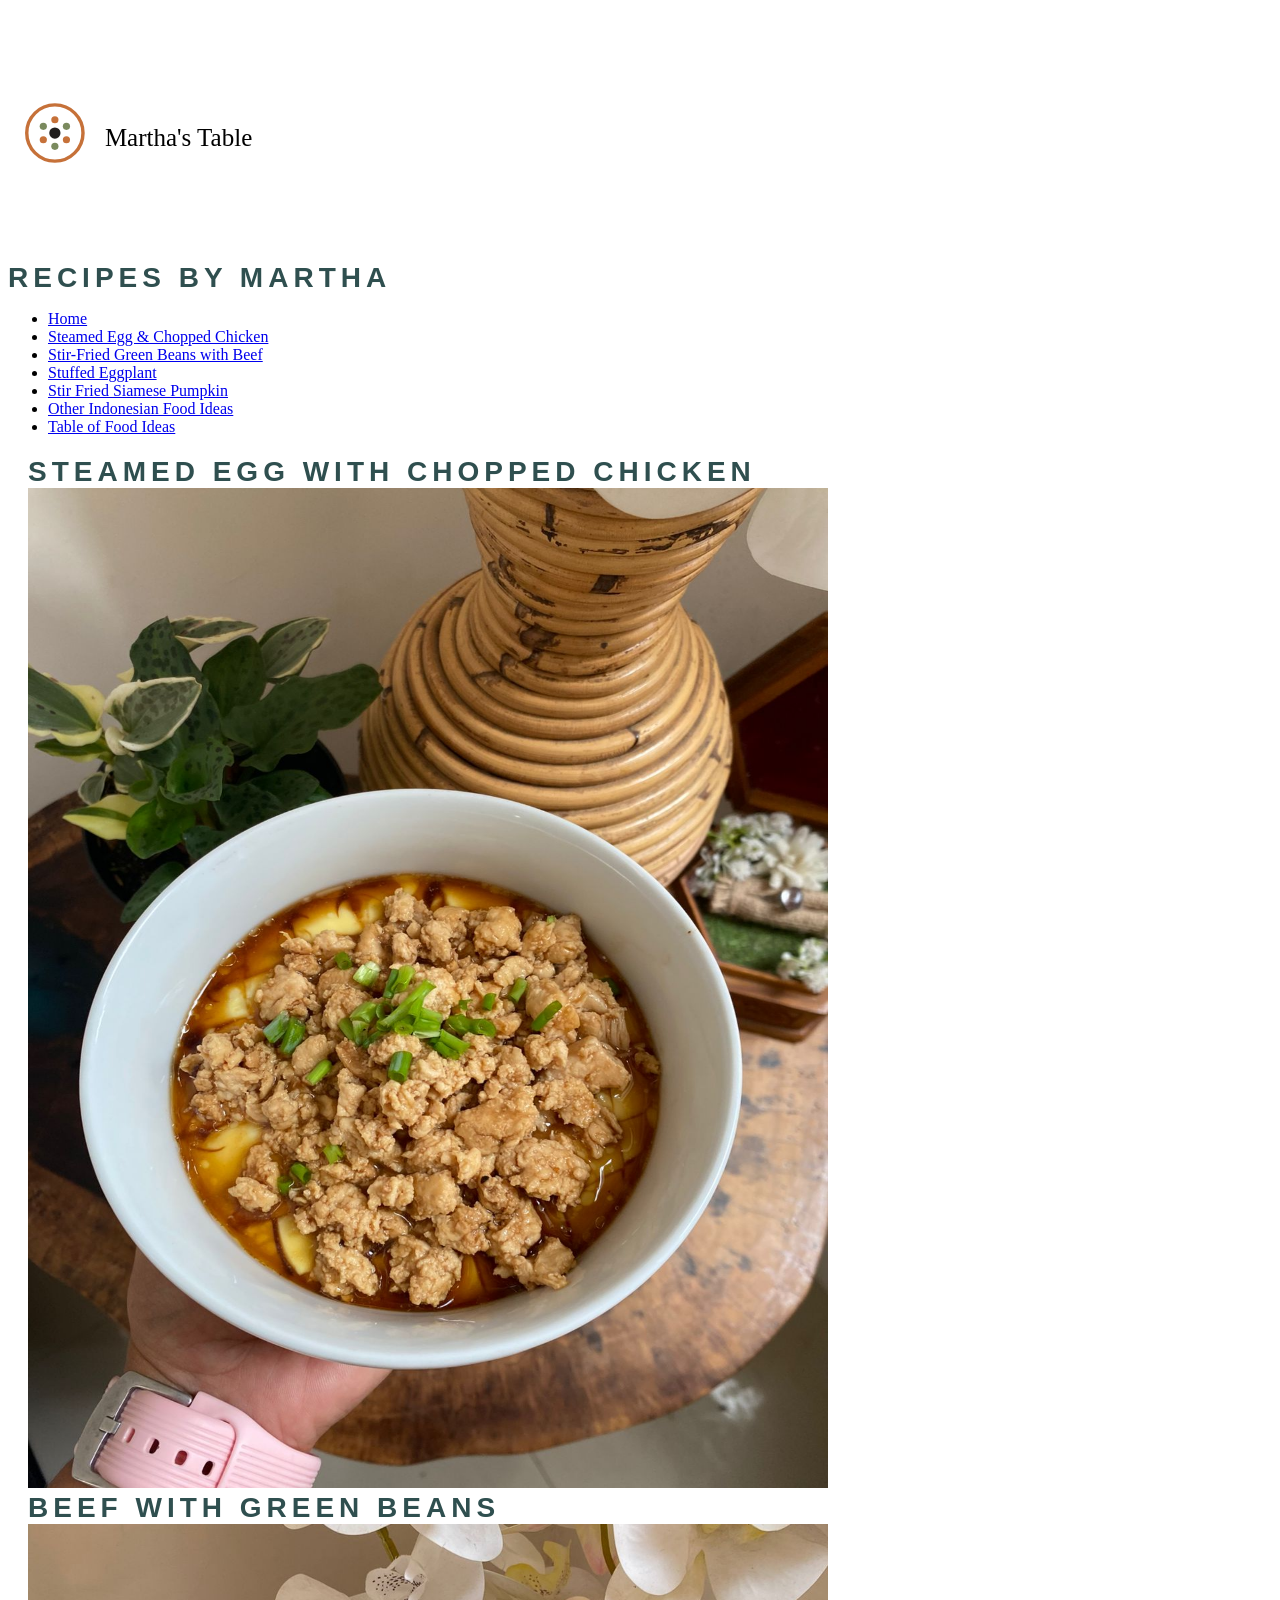
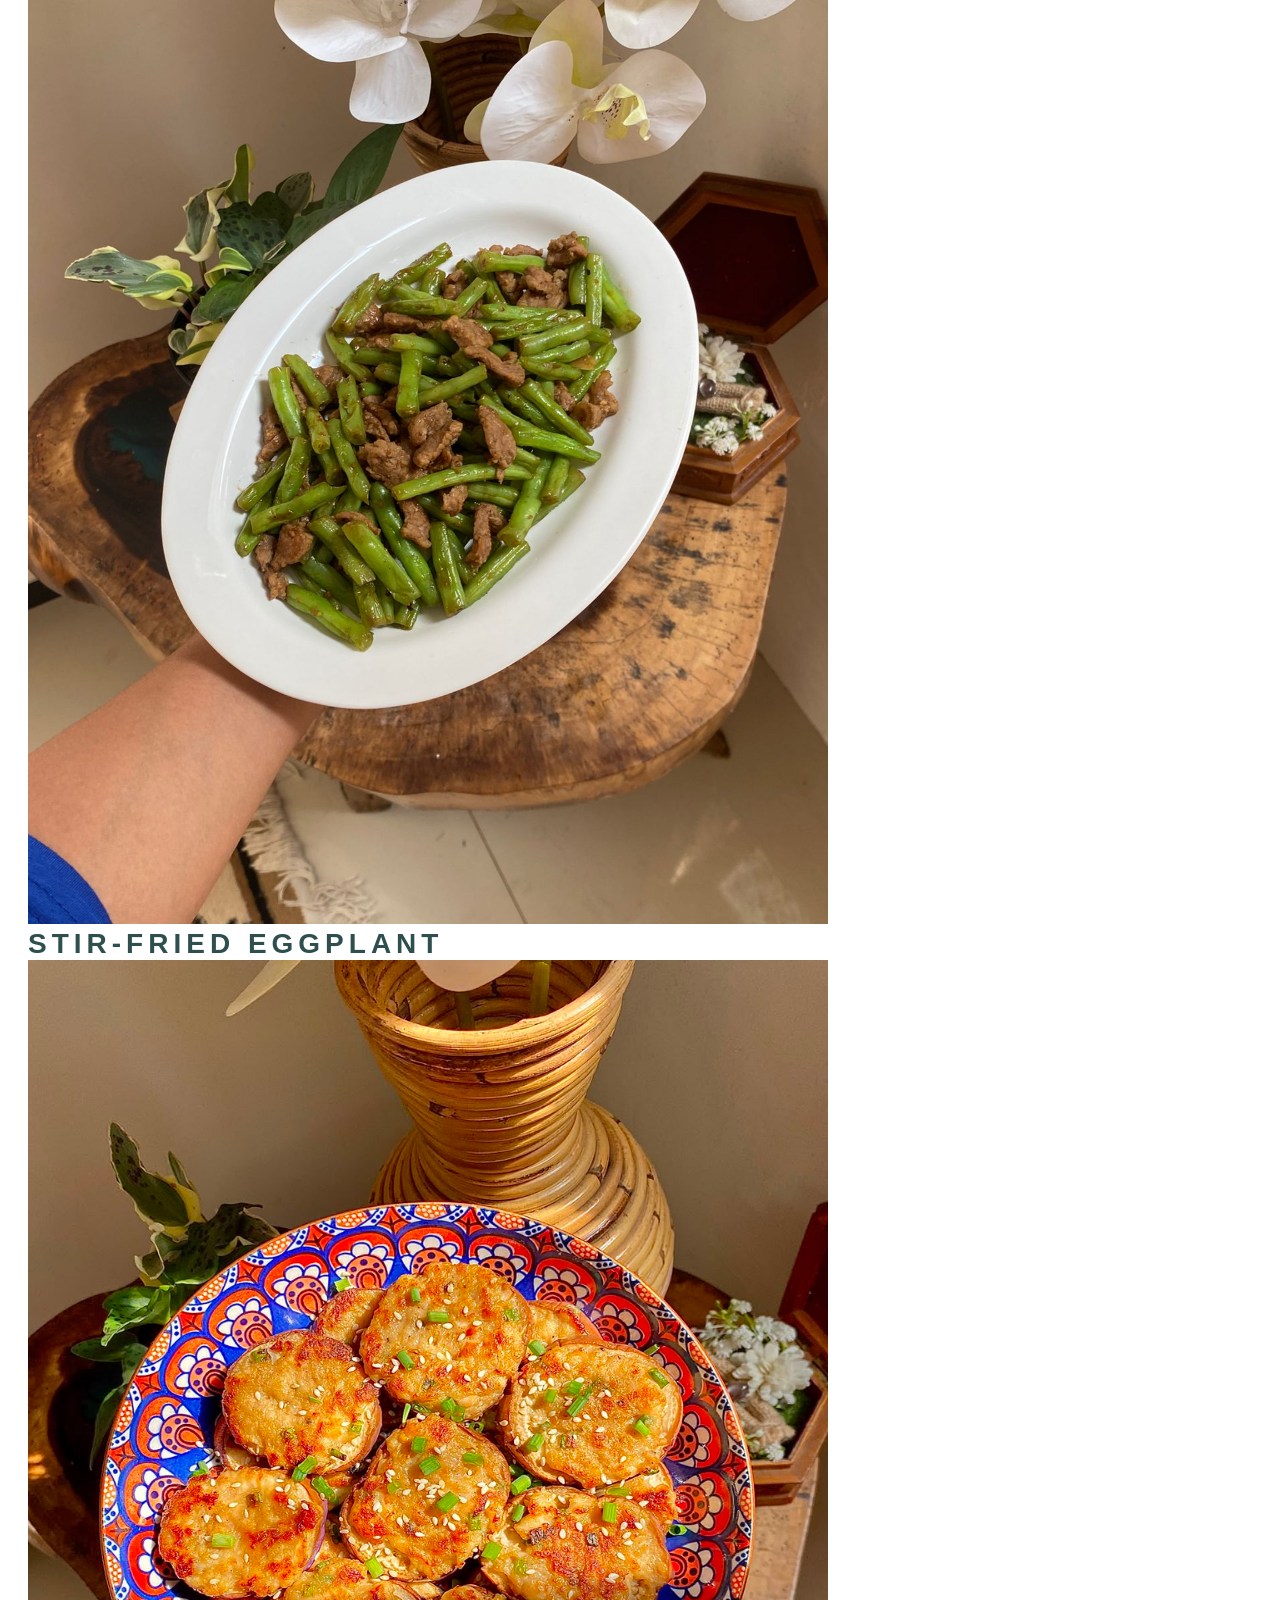
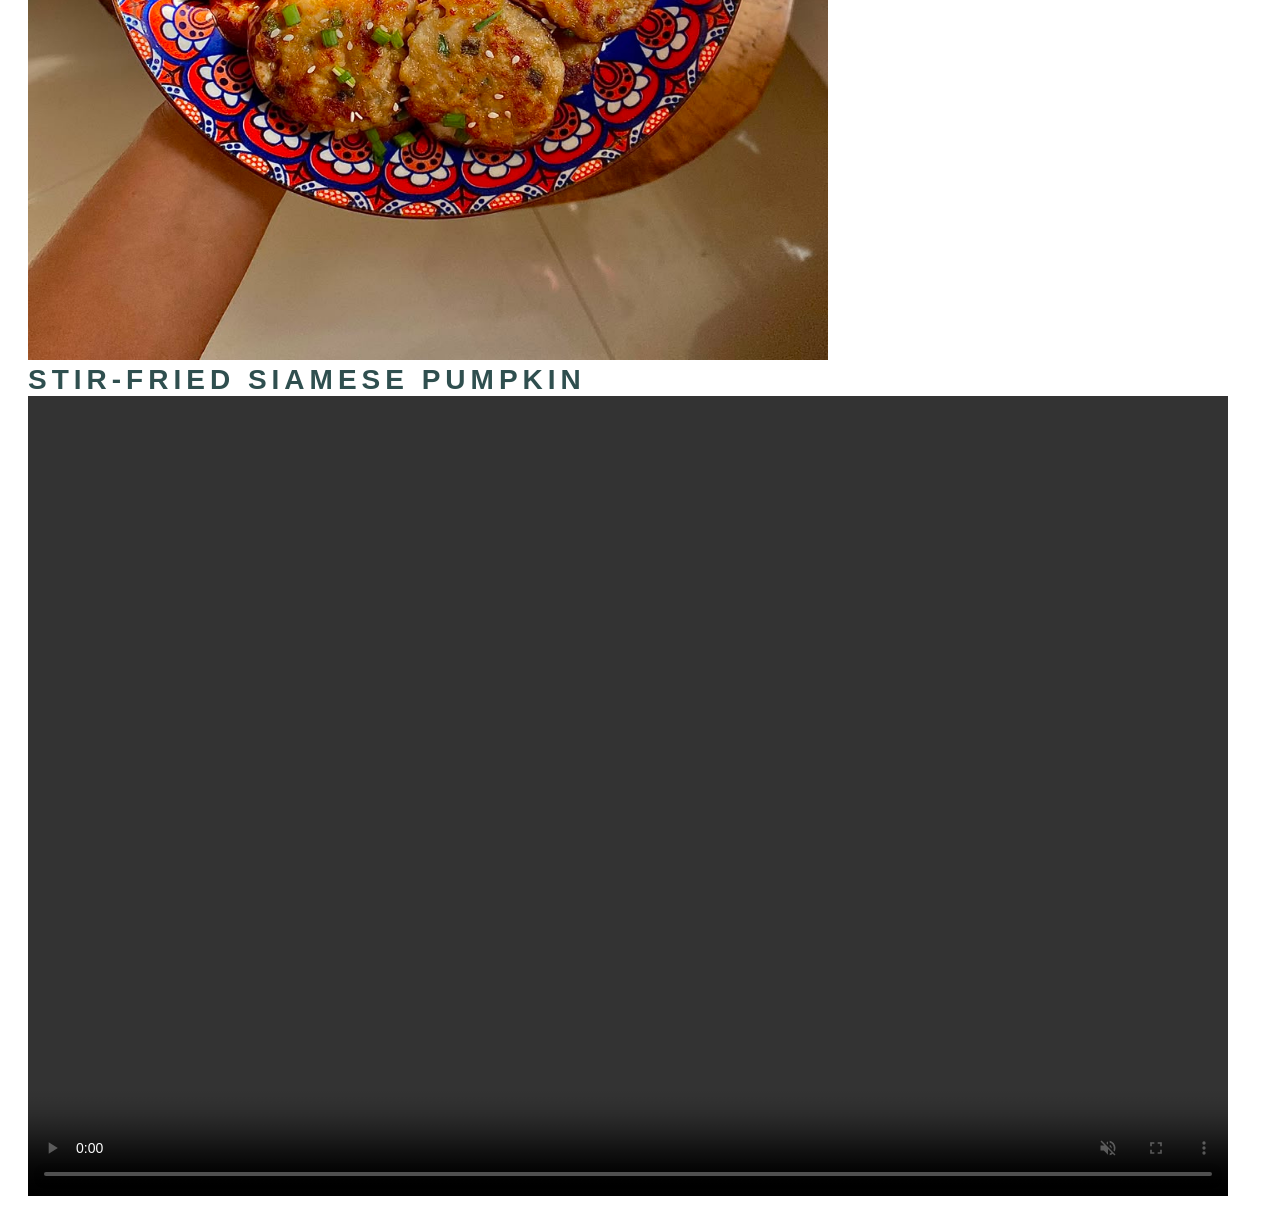
==== commit 52620c15: "Add link to Table of Food Ideas in index.html" ====
--- a/index.html
+++ b/index.html
@@ -29,6 +29,7 @@
               <li tabindex = 0><a href="eggplant.html">Stuffed Eggplant</a></li>
               <li tabindex = 0><a href="pumpkin.html">Stir Fried Siamese Pumpkin</a></li>
               <li tabindex = 0><a href="https://migrationology.com/indonesian-food/">Other Indonesian Food Ideas</a></li>
+              <li tabindex = 0><a href="table.html">Table of Food Ideas</a></li>
             </ul>
           </nav>
       </div>
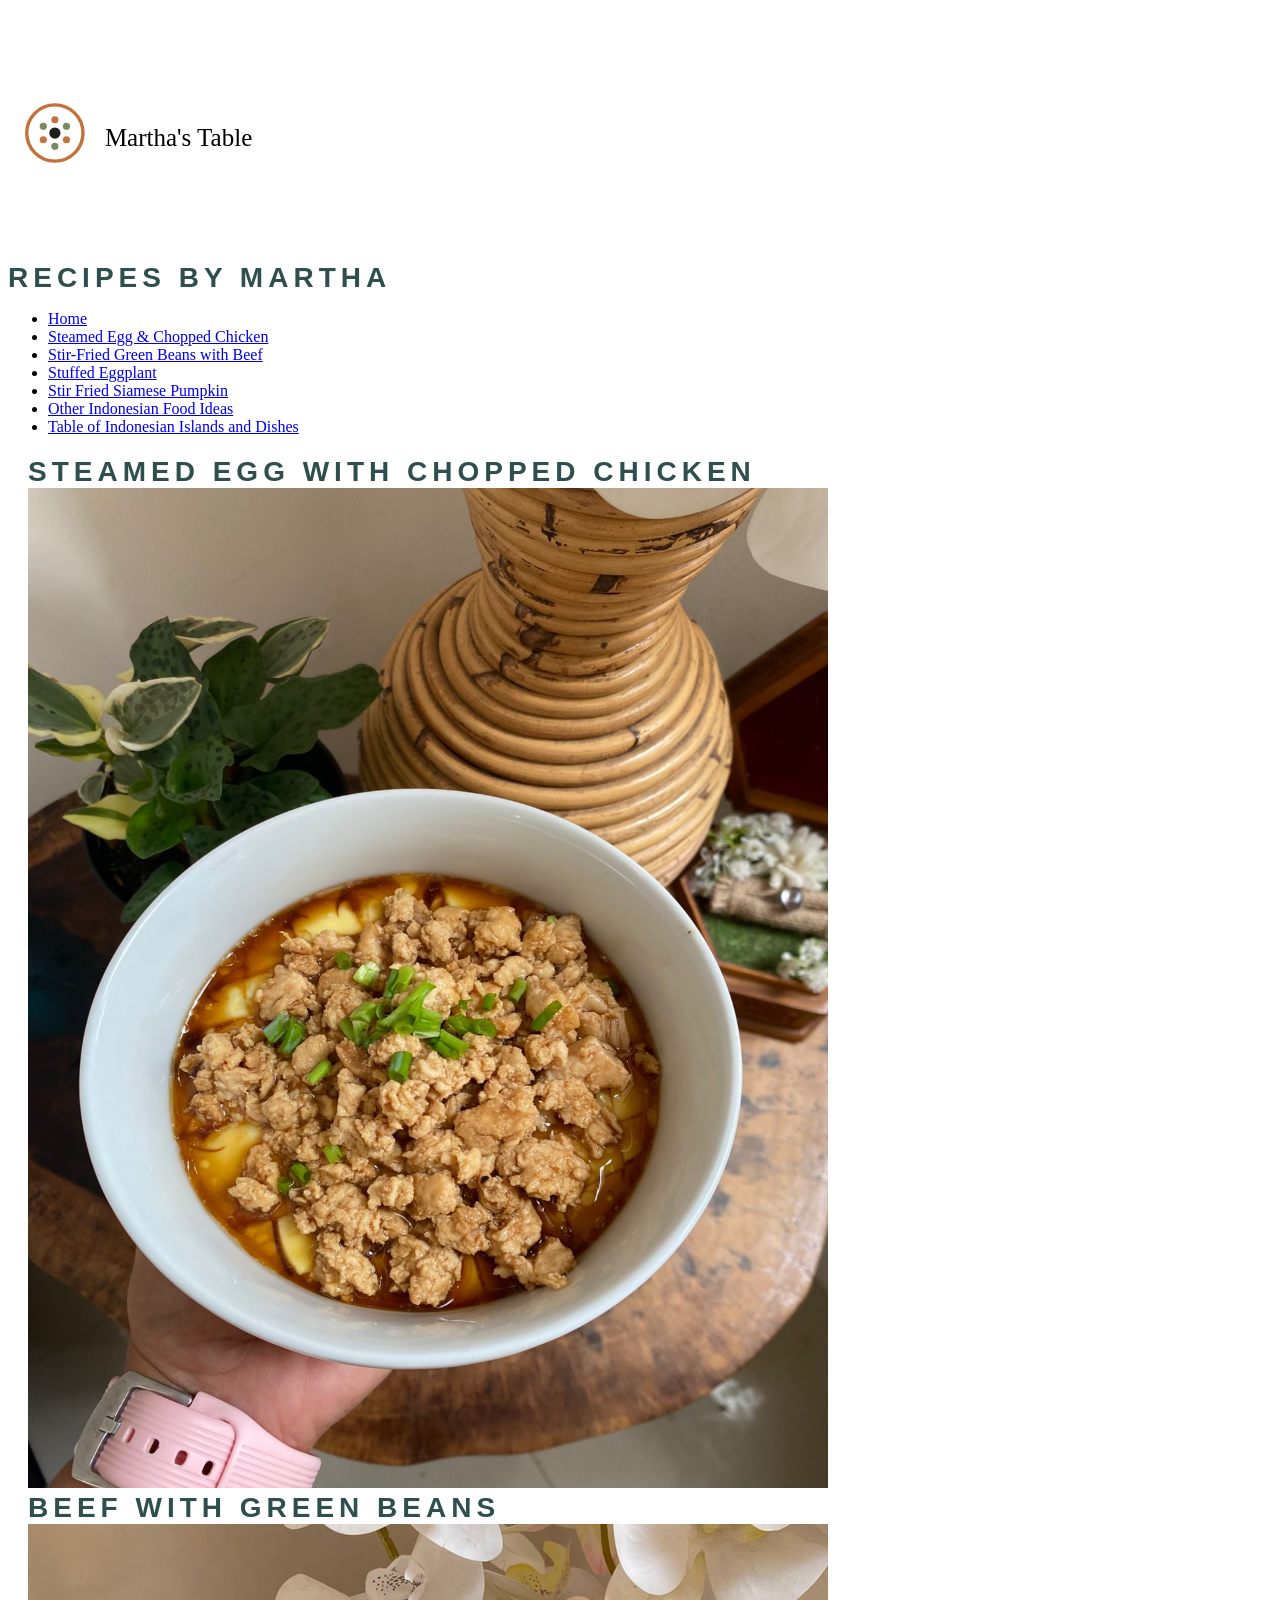
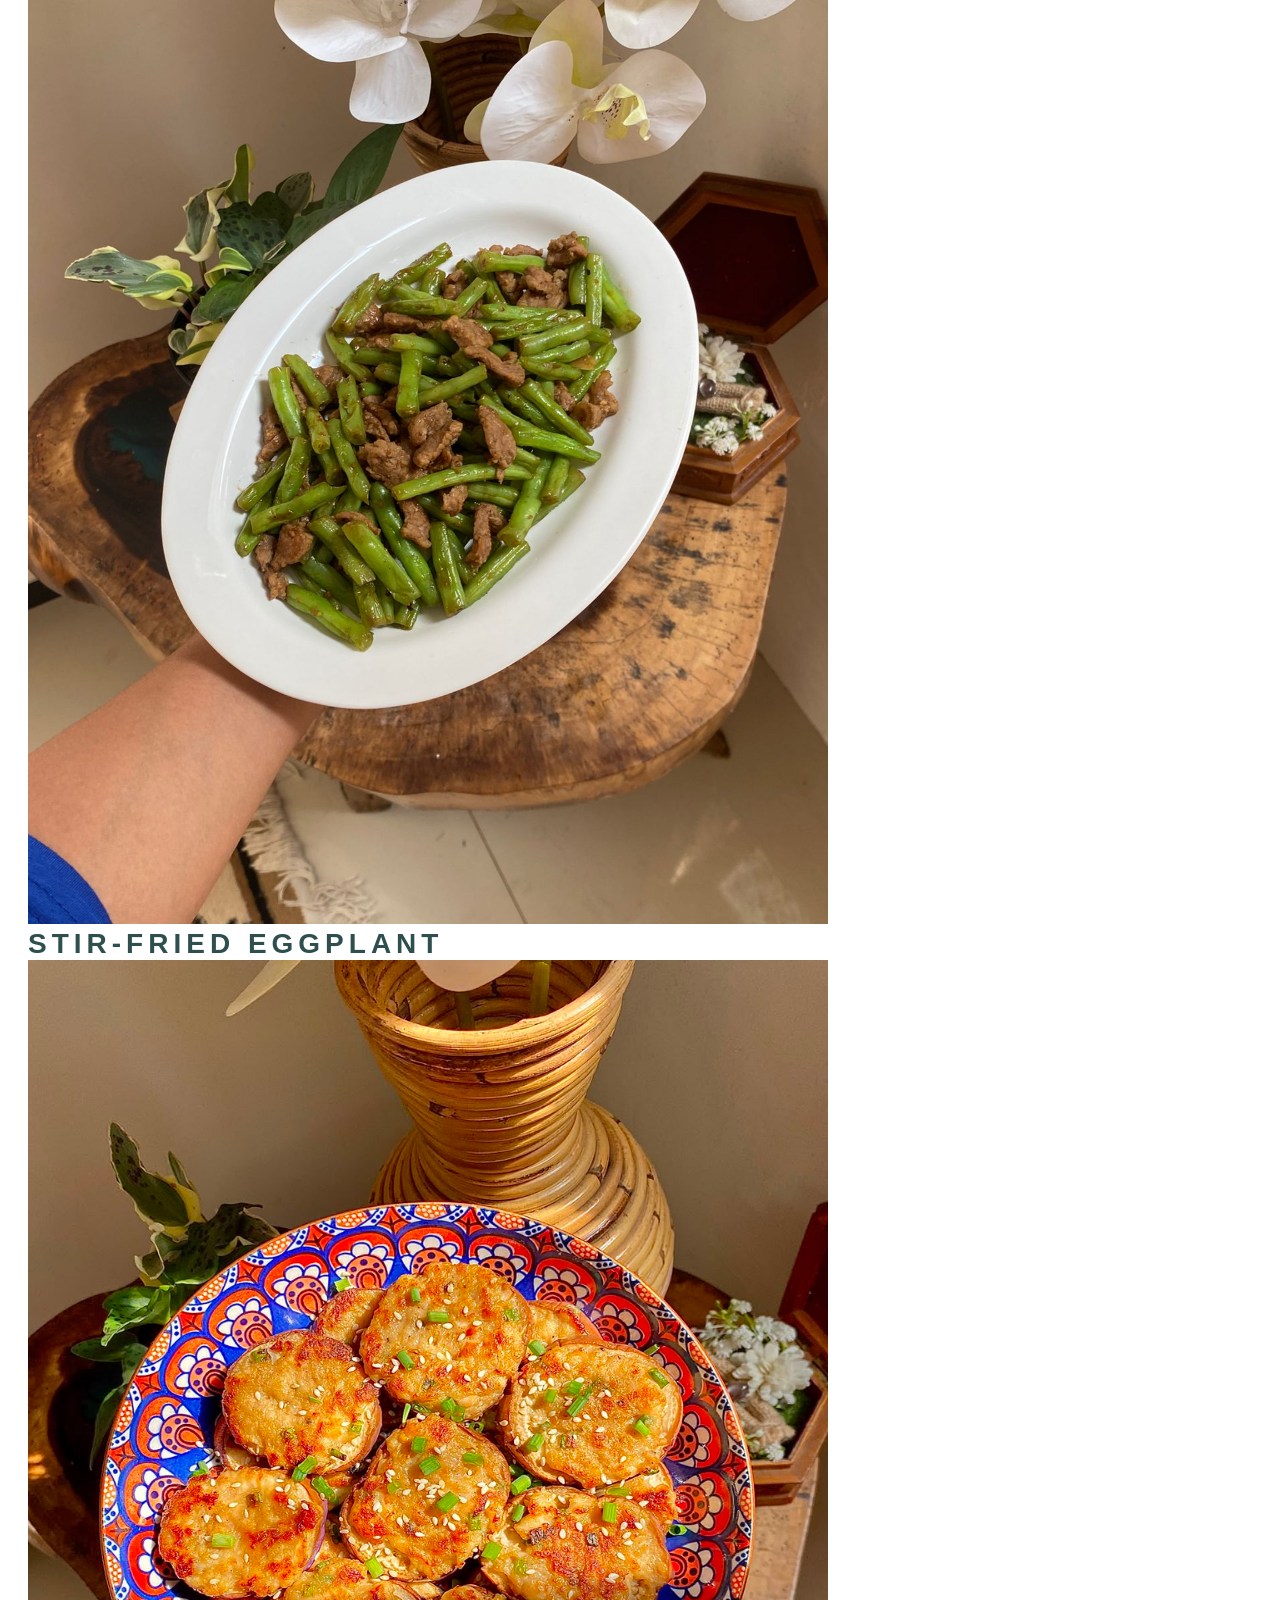
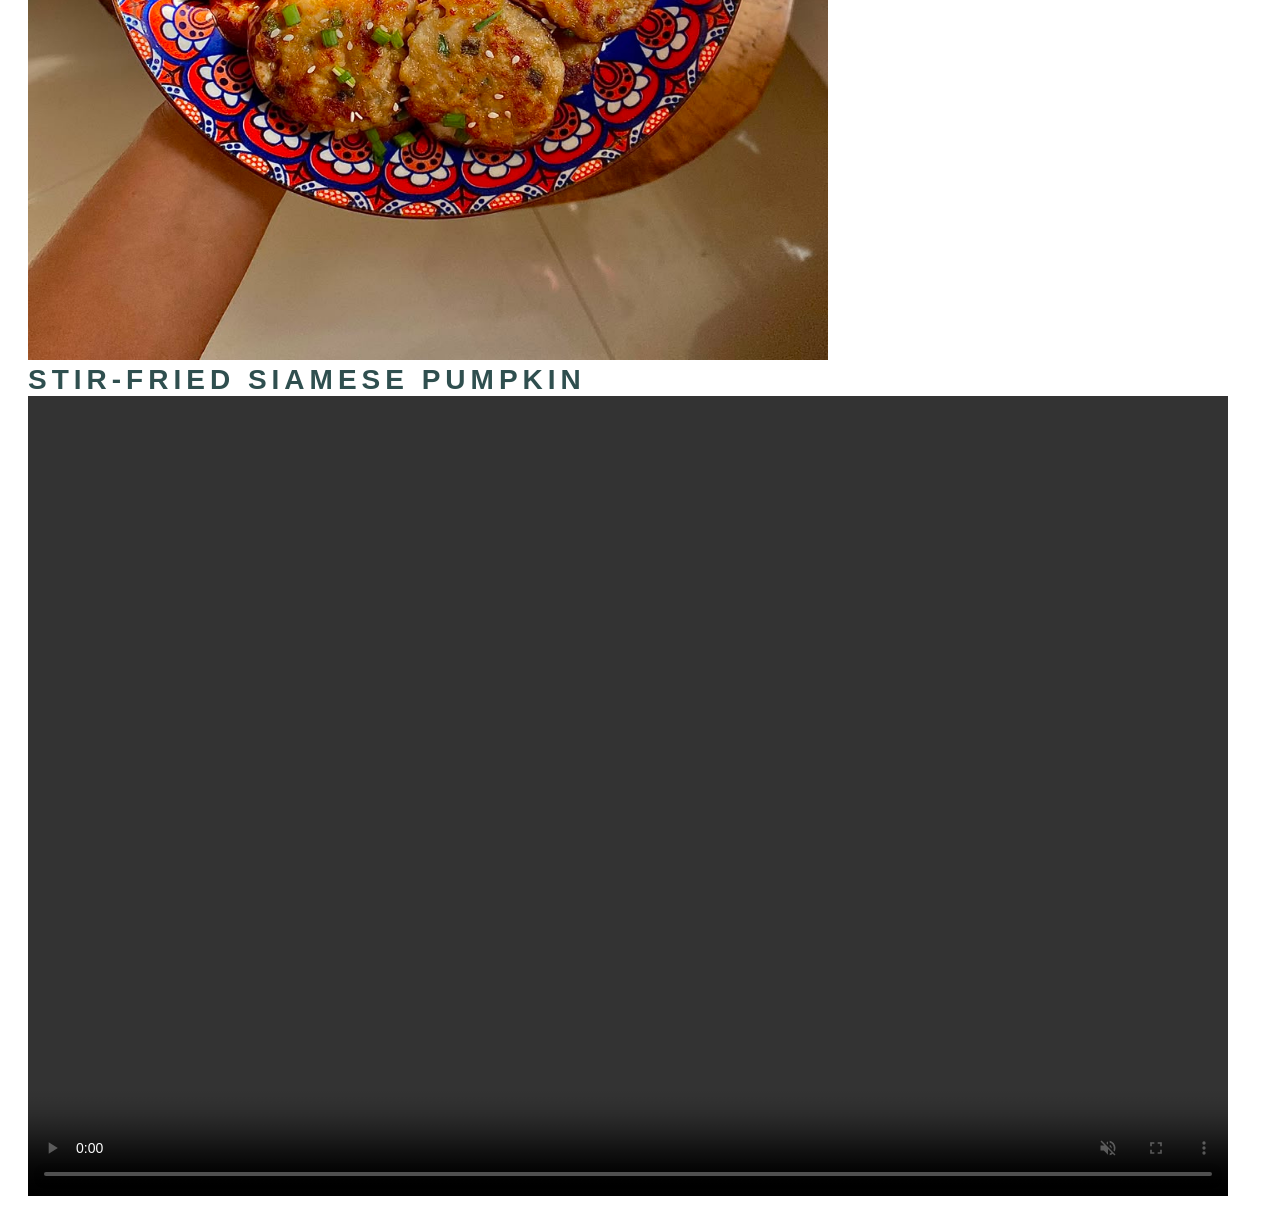
==== commit 71d35acb: "Update keywords and navigation link text in index.html" ====
--- a/index.html
+++ b/index.html
@@ -13,7 +13,7 @@
     <link rel="stylesheet" href="style2.css">
     <title>Martha's Table - Indonesian Recipes</title>
     <!-- Keyword Metadata -->
-  <meta name="keywords" content="Indonesia, recipe, steamed egg, chicken, healthy, yogurt">
+  <meta name="keywords" content="Indonesia, recipe, steamed egg, chicken, healthy">
   </head>
 
   <body>
@@ -29,7 +29,7 @@
               <li tabindex = 0><a href="eggplant.html">Stuffed Eggplant</a></li>
               <li tabindex = 0><a href="pumpkin.html">Stir Fried Siamese Pumpkin</a></li>
               <li tabindex = 0><a href="https://migrationology.com/indonesian-food/">Other Indonesian Food Ideas</a></li>
-              <li tabindex = 0><a href="table.html">Table of Food Ideas</a></li>
+              <li tabindex = 0><a href="table.html">Table of Indonesian Islands and Dishes</a></li>
             </ul>
           </nav>
       </div>
